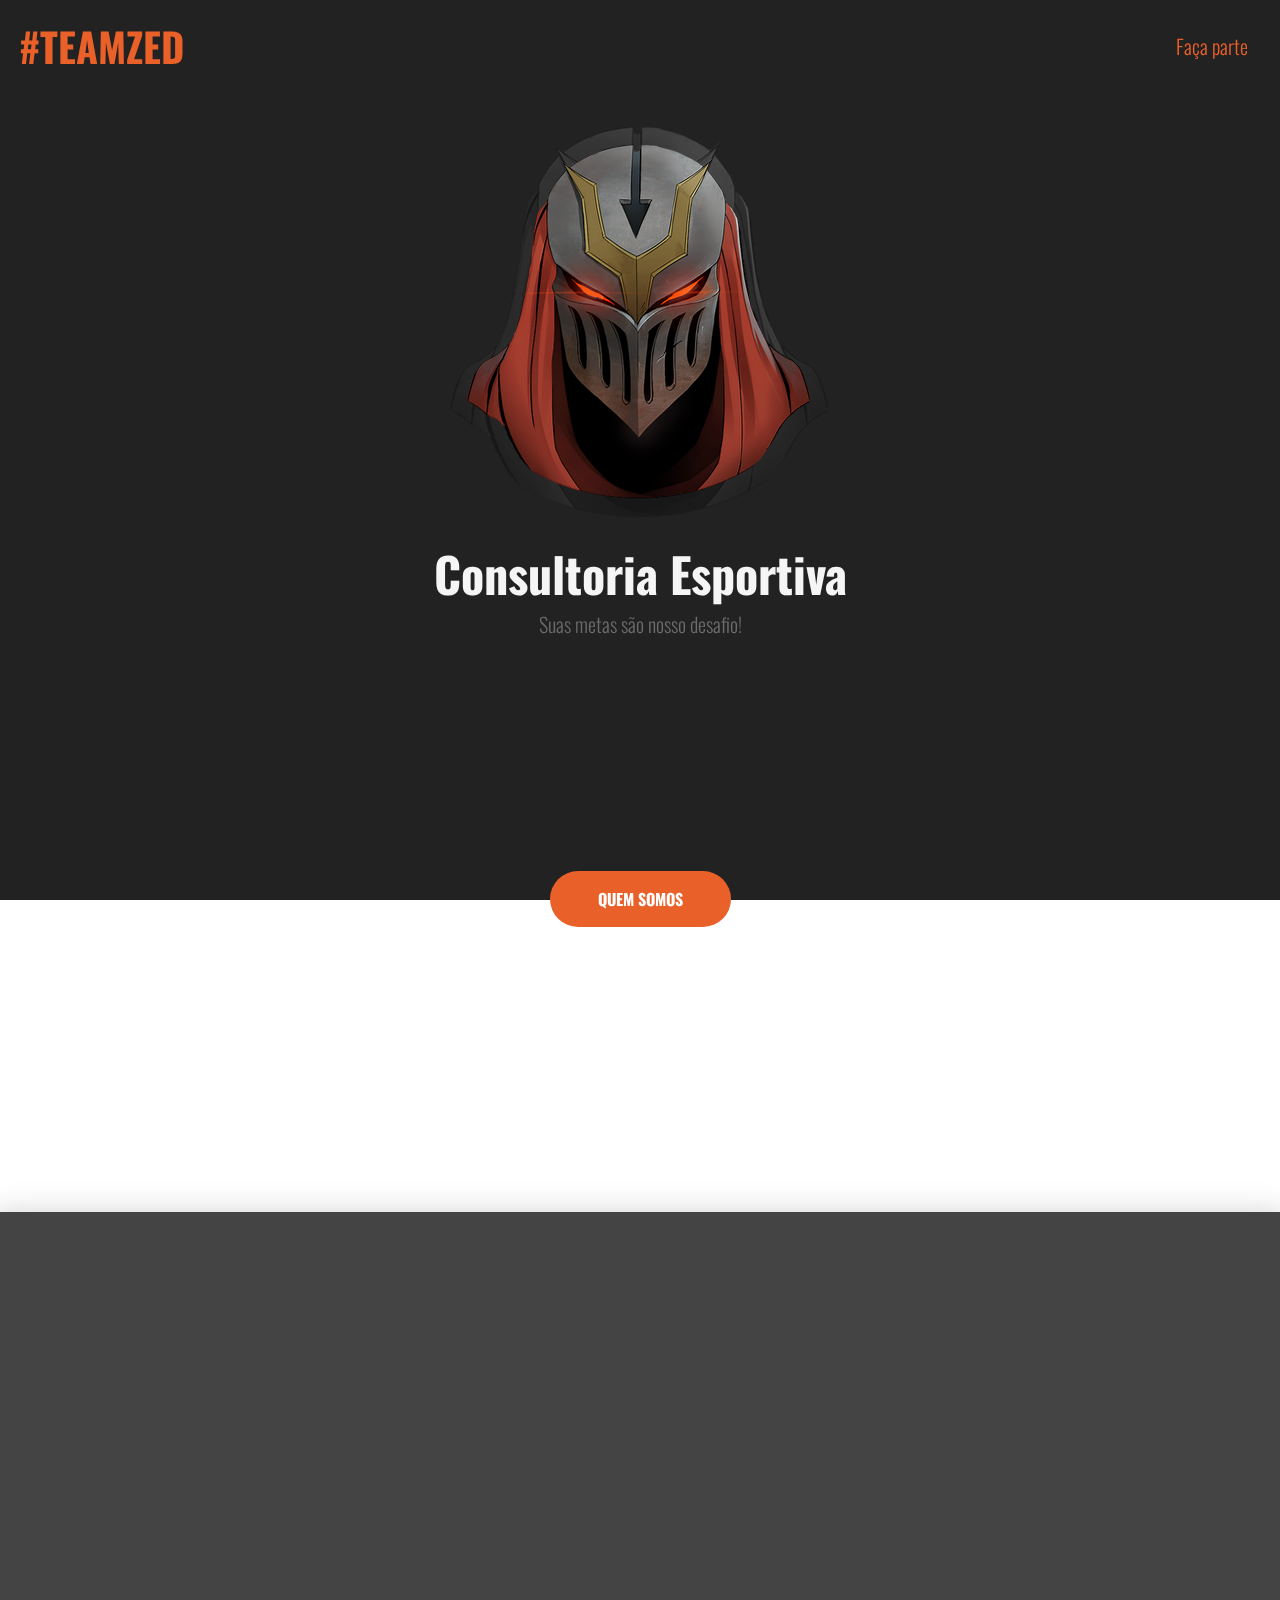
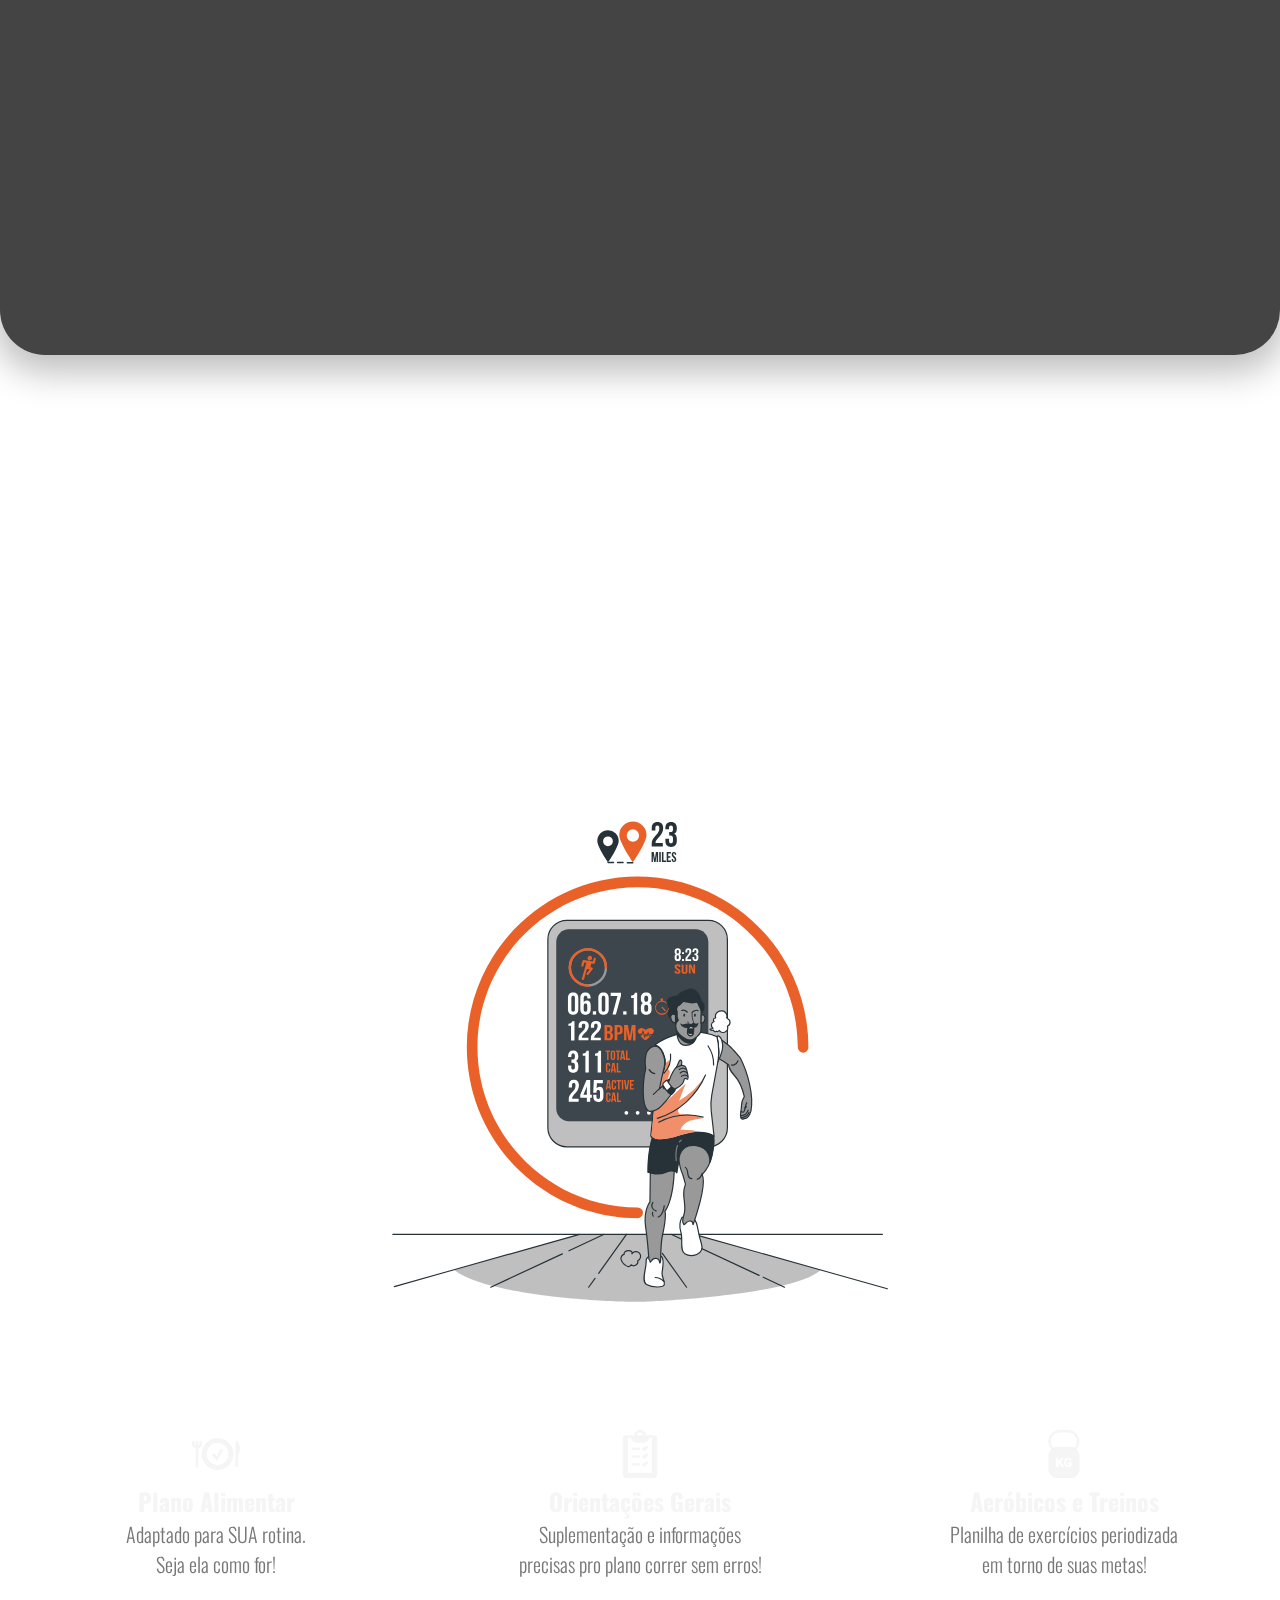
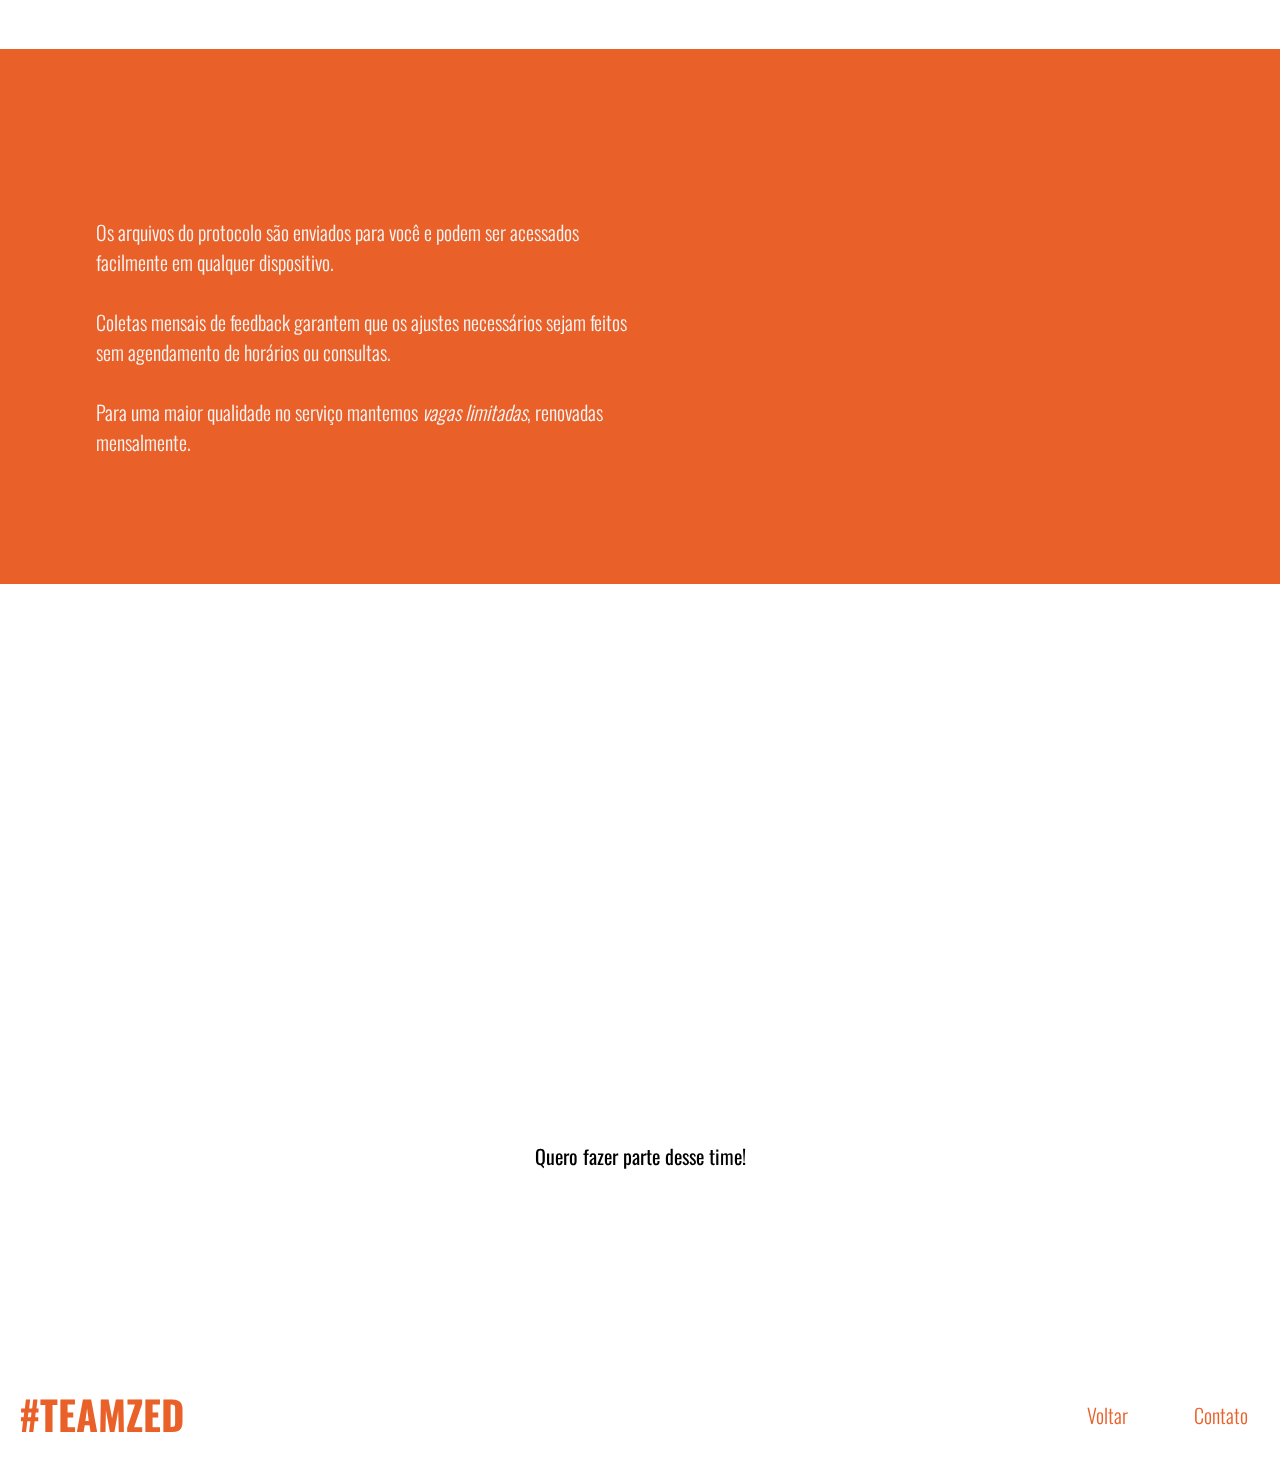
==== index.html @ a08b1328 "store" ====
<!DOCTYPE html>
<html lang="pt-BR">
  <head>
    <meta charset="UTF-8" />
    <meta http-equiv="X-UA-Compatible" content="IE=edge" />
    <meta name="viewport" content="width=device-width, initial-scale=1.0" />
    <title>Consultoria Esportiva: Team Zed</title>
    <link rel="icon" type="image/x-icon" href="src/images/favicon.ico">
    <link rel="stylesheet" href="src/css/style.css" />
    <link rel="stylesheet" href="src/css/mobile.css" />
    <link rel="stylesheet" href="src/css/effects.css" />
    <link rel="stylesheet" href="src/css/modal.css" />
    <script src="src/js/modal.js"></script>
  </head>
    <!--modals-->
    <div class="modal myModal1">
      <div class="container">
          <div class="header">
              <h1>Eduardo Zaqueu</h1>
              <button class="close">&times;</button> 
          </div>
          <div class="content">
              Instagram: <a id="legenda2" href="https://instagram.com/zq1fit">@zq1fit</a><br>
          </div>
          <div class="footer">
              <button class="close">Fechar</button>
          </div>
      </div>
  </div>
  <div class="modal myModal2">
    <div class="container">
        <div class="header">
            <h1>Vanderlei Moraes</h1>
            <button class="close">&times;</button> 
        </div>
        <div class="content">
            Instagram: <a id="legenda2" href="https://instagram.com/vanderleimoraespro">@vanderleimoraespro</a><br>
        </div>
        <div class="footer">
            <button class="close">Fechar</button>
        </div>
    </div>
</div>
<div class="modal myModal3">
  <div class="container">
      <div class="header">
          <h1>Wagner Machado</h1>
          <button class="close">&times;</button> 
      </div>
      <div class="content">
          Instagram: <a id="legenda2" href="https://instagram.com/wagnermachadopro">@wagnermachadopro</a><br>
      </div>
      <div class="footer">
          <button class="close">Fechar</button>
      </div>
  </div>
</div>
<!--landing-->
<div class="bg"></div>
  <body>
    <a name="top"></a>
    <header>
      <h3 class="logo">#TEAMZED</h3>
      <nav>
        <ul>
          <li>
            <a id="members" onclick="goToStore()">Faça parte</a>
          </li>
        </ul>
      </nav>
    </header>
    <section id="teamzed">
      <img src="src/images/biglogo.png" class="blob"/>
      <h2 class="titulo hidden">Consultoria Esportiva</h2>
      <p class="paragrafo hidden">
        Suas metas são nosso desafio!
      </p>
    </section>
    <section id="serv1">
      <h4 class="markup hidden">QUEM SOMOS</h4>
      <h2 class="titulo hidden">PROFISSIONAIS QUE AMAM O ESPORTE!</h2>
      <p class="paragrafo hidden">
        Trabalhamos para que você não cometa os mesmos erros que os demais.
      </p>
      <a name="contato-info"></a>
      <div class="box-quemsomos">
        <div class="coach-container hidden">
          <div class="coach">
            <img src="src/images/wagner.png" class="avatar-wagner" />
            <h3>Wagner Machado</h3>
            <div class="centerme">
            <span>Treinos personalizados. Experiência e vivência no esporte!</span>
            </div>
            <br><button class="contato-info"><a href="#" data-modal=".myModal3"><span id="legenda">Contato</span></a></button>
          </div>
          <div class="coach">
            <img src="src/images/edu.jpg" class="avatar-edu" />
            <h3>Eduardo Zaqueu</h3>
            <div class="centerme">
            <span>Dieta fácil e acessível. Suplementação eficaz. Sem enrolação!</span>
            </div>
            <br><button class="contato-info"><a href="#" data-modal=".myModal1"><span id="legenda">Contato</span></a></button>
          </div>
          <div class="coach">
            <img src="src/images/deley.jpeg" class="avatar-van" />
            <h3>Vanderlei Moraes</h3>
            <div class="centerme">
            <span>Pós-graduando em Hormonização, Nutrição e Treinamento Feminino.</span>
            </div>
            <br><button class="contato-info"><a href="#" data-modal=".myModal2"><span id="legenda">Contato</span></a></button>
          </div>
        </div>
        <div class="cards-box hidden">
          <div class="card">
            <img src="src/images/smartp-icon.svg" class="svg-icon" />
            <h4 class="titulo-card">Praticidade</h4>
            <p class="descricao-card">
              Arquivos em <i>.pdf</i> que podem ser acessados a qualquer momento!
            </p>
          </div>
          <div class="card">
            <img src="src/images/packs-icon.svg" class="svg-icon" />
            <h4 class="titulo-card">Pacotes completos</h4>
            <p class="descricao-card">
              Contamos com planos mensais, trimestrais e semestrais.
            </p>
          </div>
          <div class="card">
            <img src="src/images/money-icon.svg" class="svg-icon" />
            <h4 class="titulo-card">Pagamento fácil</h4>
            <p class="descricao-card">
              Aceitamos todas as principais formas de pagamento!
            </p>
          </div>
        </div>
      </div>
    </section>
    <section id="serv2">
      <h4 class="markup hidden">O QUE ENTREGAMOS</h4>
      <h2 class="titulo hidden">ACREDITAMOS EM UM PLANO BEM FEITO!</h2>
      <p class="paragrafo hidden">
        Alcançar o corpo dos sonhos exige <strong><em>constância!</em></strong><br>
        Nossa tarefa é <strong><em>te guiar</em></strong> nesse processo.
      </p>
      <img src="src/images/corredor.svg" class="svg" />
      <div class="container-info2">
        <div class="cards-box">
          <div class="card">
            <img src="src/images/diet-icone.svg" class="svg-icon" />
            <h4 class="titulo-card">Plano Alimentar</h4>
            <p class="descricao-card">
              Adaptado para SUA rotina. <br> Seja ela como for!
            </p>
          </div>
          <div class="card">
            <img src="src/images/orient-icone.svg" class="svg-icon" />
            <h4 class="titulo-card">Orientações Gerais</h4>
            <p class="descricao-card">
              Suplementação e informações precisas pro plano correr sem erros!
            </p>
          </div>
          <div class="card">
            <img src="src/images/treino-icone.svg" class="svg-icon" />
            <h4 class="titulo-card">Aeróbicos e Treinos</h4>
            <p class="descricao-card">
              Planilha de exercícios periodizada em torno de suas metas!
            </p>
        </div>
      </div>
    </section>
    <aside>
      <div class="aside-container">
        <h4 class="markup hidden">FAÇA PARTE</h4>
        <h2 class="titulo hidden">Seu objetivo a um clique!</h2>
        <p class="paragrafo">
          <br>
          Os arquivos do protocolo são enviados para você e podem ser acessados facilmente em qualquer dispositivo.
          <br><br>
          Coletas mensais de feedback garantem que os ajustes necessários sejam feitos sem agendamento de horários ou consultas.
          <br><br>
          Para uma maior qualidade no serviço mantemos <em>vagas limitadas</em>, renovadas mensalmente.
        </p>
      </div>
      <img src="src/images/cel.png" class="hidden" />
    </aside>
    <aside id="aside2">
      <h2>
        Vai continuar pra trás ou vai correr <br><em><u>na direção dos seus resultados</em></u>?
      </h2>
      <button class="forms-button" onclick="goToStore()">Quero fazer parte desse time!</button>
    </aside>
    <a name="fazer-parte"></a>
    <footer>
      <h3 class="logo">#TEAMZED</h3>
      <div>
        <nav>
          <ul>
            <li>
              <a href="#top">Voltar</a>
            </li>
            <li>
              <a href="#contato-info">Contato</a>
            </li>
          </ul>
        </nav>
      </div>
    </footer>
    <script src="src/js/index.js"></script>
  </body>
</html>
---- src/css/style.css ----
@import url('https://fonts.googleapis.com/css2?family=Oswald:wght@200;300;400&display=swap');

:root {
  --fs-400: 1.4rem;
  --fs-500: 1.45rem;
  --fs-600: 1.6rem;
  --fs-l: 2.6rem;
  --fs-xl: 3.1rem;
  font-weight: 300;
}

* {
  margin: 0;
  padding: 0;
  font-family: 'Oswald', sans-serif;
  box-sizing:border-box;
}

body {
  min-width: 100vw;
  min-height: 100h;
  margin: 1rem auto;
  overflow-x: hidden;
  overflow-y: overlay;
  display: flex;
  flex-direction: column;
}

button {
  cursor: pointer;
}

html {
  scroll-behavior: smooth;
}

.bg {
  position: fixed;
  right: 0;
  bottom: 0;
  left: 0;
  top: 0;
  width: 100vw;
  height: 100vh;
  object-fit: cover;
  overflow: hidden;
  z-index: -1;
  background: #222;
}

.markup {
  margin: 4rem 0 2rem 0;
  padding: 1rem 3rem;
  background: #e96029;
  border-radius: 40px;
  color: white;
}

/*scrollbar*/
::-webkit-scrollbar {
  width: 0.3rem;
  height: 0.3rem;
}

::-webkit-scrollbar-track {
  border-radius: 0.6rem;
}

::-webkit-scrollbar-thumb {
  border-radius: 0.6rem;
  background: #e96029;
}

::-webkit-scrollbar-thumb:hover{
  background: rgb(233, 96, 41, 0.7);
}

::-webkit-scrollbar-thumb:active{
  background: rgb(233, 96, 41, 0.7);
}

/* fonts */
.titulo, #aside2 h2 {
  font-size: var(--fs-xl);
}

.paragrafo, .coach span, #aside2 .forms-button:hover {
  font-size: var(--fs-500);
}

.coach h3, .logo {
  font-size: var(--fs-l);
}

.titulo-card {
  font-size: var(--fs-600);
}

.descricao-card, #aside2 .forms-button {
  font-size: var(--fs-500);
}

#legenda, #legenda2 {
  color: white;
  font-size: var(--fs-500);
}

/* menu list */
ul {
  list-style: none;
}

a {
  color: rgb(233, 96, 41);
  text-decoration: none;
  transition: 0.4s;
}

a:hover {
  opacity: 0.6;
}

#members, #goback {
  color: rgb(233, 96, 41);
  text-decoration: none;
  transition: 0.4s;
  cursor: pointer;
}

#members:hover, #goback:hover {
  opacity: 0.6;
}

.hide {
  display: none;
}

.open {
  display: block;
}

/* header & menus */
header {
  display: flex;
  justify-content: space-between;
  align-items: center;
  margin:0 1.2rem 3rem 1.2rem;
}

.logo {
  font-weight: bold;
  color: #e96029;
}

.menu-btn {
  display: none;
  width: 2.5rem;
  height: 2.5rem;
  margin-top: 0.8rem;
  cursor: pointer;
  color: #e96029;
}

nav ul {
  display: flex;
}

nav ul li {
  margin-left: 2.5rem;
}

nav ul li a {
  padding: 0.6rem 0.8rem;
  transition: 0.3s;
  font-size: var(--fs-500);
  color: #e96029;
}

nav ul li a:hover {
  opacity: 0.6;
}

/* section #teamzed */
#teamzed {
  background-color: transparent;
  display: flex;
  position: relative;
  flex-direction: column;
  justify-content: center;
  align-items: center;
}

.blob {
	background: transparent;
	animation: pulse 2.5s infinite;
}

#teamzed .titulo {
  margin-top: 1rem;
}

.titulo {
  color: whitesmoke;
  font-weight: bold;
  text-align: center;
}

.paragrafo {
  color: #6b6b6b;
  text-align: center;
  margin-bottom: 2rem;
  width: 100vw;
}

/* #serv1 quem somos */
#serv1 {
  margin-top: 8.5rem;
  display: flex;
  flex-direction: column;
  align-items: center;
  justify-content: center;
}

.box-quemsomos {
  margin-top: 7.5rem;
  padding: 3rem;
  width: 100vw;
  display: flex;
  flex-direction: column;
  justify-content: center;
  align-items: center;
  background: #444;
  box-shadow: 0px 12px 34px 6px rgba(0, 0, 0, 0.25);
  border-radius: 0px 0px 45px 45px;
}

.box-quemsomos img {
  margin-top: -11rem;
}

.coach-container {
  display: flex;
  margin-top: -2rem;
}

.coach {
  margin-top: 5.5rem;
  text-align: center;
}

.coach h3 {
  margin-top: 0.6rem;
  margin-bottom: -0.3rem;
  font-weight: bold;
  color: whitesmoke;
  width: 29rem;
}

.coach span {
  color: #777777;
  width: 100vw;
  padding: 0 1.5rem;
}

.avatar-van, .avatar-edu, .avatar-wagner {
  height: 15.5rem;
  width: 15.5rem;
  transition: 0.4s;
  border-radius: 10px;
  box-shadow:  10px 10px 0px #e96029,  /*right*/
                -10px -10px 0px #333; /*left*/
}

.avatar-van:hover, .avatar-edu:hover, .avatar-wagner:hover {
  transform: scale(0.95);
  box-shadow:  20px 20px 0px #e96029,  /*right*/
                -20px -20px 0px #333; /*left*/
}


.contato-info {
  background-color: #e96029;
  border-color: transparent;
  border-radius: 10px;
  padding: 0.3rem 0.6rem;
  margin: 0.3rem 0;
  transition: 0.3s;
}

#legenda2 {
  text-decoration: underline;
}

.contato-info:hover {
  background-color: #913c1b;
}

.cards-box {
  display: flex;
  justify-content: space-between;
  margin-top: 19.5rem;
}

.card {
  display: flex;
  flex-direction: column;
  align-items: center;
  text-align: center;
  margin: 0 5.5rem;
}

.titulo-card {
  margin: 0.3rem 0;
  font-weight: bold;
  color: #f5f5f5;
}

.descricao-card {
  color: #777777;
  margin-top: -0.3rem;
  width: 15.5rem;
}

.container-info2 {
  padding-bottom: 4.4rem;
  width: 100vw;
  display: flex;
  flex-direction: column;
  justify-content: space-between;
  align-items: center;
}

.svg-icon {
  width: 3rem;
  height: 3rem;
}

/* #serv2 o que entregamos */
#serv2 {
  margin-top: 5.5rem;
  display: flex;
  flex-direction: column;
  align-items: center;
}

.svg {
  width: 37rem;
  height: 37rem;
  padding-top: 0;
}

#serv2 .cards-box {
  margin-top: 5rem;
}

/* aside 1 */
aside {
  background: #e96029;
  justify-content: space-around;
  display: flex;
  width: 100%;
  padding: 0 6rem;
}

.aside-container {
  display: flex;
  flex-direction: column;
  text-align: center;
  width: 100%;
}

.aside-container .markup {
  background: #333;
  width: 11rem;
  padding-left: 3rem;
  margin-top: 2rem;
}

.aside-container .titulo {
  text-align: left;
  margin: -1.5rem 0;
  font-weight: none;
}

.aside-container .paragrafo {
  margin-top: -0.3rem;
  width: 34.5rem;
  color: whitesmoke;
  text-align:left;
  margin-bottom: 2.5rem;
}

aside img {
  margin-top: 4.5rem;
  opacity: 0.9;
  animation: float 4s infinite;
}

/* aside 2 */
#aside2 {
  background: transparent;
  color: white;
  display: flex;
  flex-direction: column;
  align-items: center;
  height: 50rem;
}

#aside2 h2 {
  margin-top: 15rem;
  width: 45rem;
  text-align: center;
}

.forms-button {
  padding: 1rem 3rem;
  margin-bottom: 4rem;
  color: white;
  border: none;
  border-radius: 15px;
}

#aside2 .forms-button {
  background-color: white;
  color: black;
  margin-top: -15rem;
  transition: 0.3s ease-in-out;
  animation: pulse2 2s infinite;
}

#aside2 .forms-button:hover {
  background-color: #e96029;
  color: whitesmoke;
  animation-play-state: paused;
}

/*footer*/
footer {
  display: flex;
  justify-content: space-between;
  align-items: center;
  margin-left: 1.2rem;
  margin-right: 1.2rem;
}
---- src/css/mobile.css ----
:root {
  --fs-400: 1rem;
  --fs-500: 1.25rem;
  --fs-600: 1.5rem;
  --fs-l: 2.5rem;
  --fs-xl: 3rem;
  font-weight: 300;
}

@media (max-width: 900px) {
  html {
    overflow-x: hidden;
  }

  header {
    padding-top: 0.6rem;
    width: 90vw;
  }

  .titulo, #aside2 h2 {
    font-size: 2rem;
  }

  .markup {
    font-size: var(--fs-400);
  }

  #serv1 .paragrafo, #serv1 .titulo, #serv2 .paragrafo, #serv2 .titulo {
    padding: 0.3rem 0.9rem;
    width: 90vw;
  }

  #serv1 {
    flex-direction: column;
  }

  .cards-box {
    margin-top: -5.5rem;
    display: block;
  }

  #serv2 .card {
    padding: 2rem;
  }

  #serv1 .card {
    margin-top: 14rem;
  }

  #serv1 .paragrafo {
    margin-bottom: -0.8rem;
  }

  .coach-container {
    display: flex;
    flex-direction: column;
    align-items: center;
  }

  .coach {
    align-items: center;
    margin: 6.5rem 0 6.9rem 0;
    padding-bottom: 0.9rem;
   }

   .card {
    margin: 0 1.8rem;
  }

  aside {
    flex-direction: column;
    justify-content: center;
    align-items: center;
    padding: 0 1.5rem;
    border-radius: 20px 20px 45px 45px;
  }

  .aside-container {
    justify-content: center;
    margin: 0 1rem 0 1rem;
    padding: 0 1rem 0 1rem;
  }

  .aside-container .markup {
    width: 7rem;
    padding: 1rem .5rem;
    margin: 2rem 0 1.5rem 0;
  }

  .aside-container .titulo {
    display: flex;
    font-size: 5vw;
    margin: .5rem 0 -1rem 0;
    padding: 0;
  }

  .aside-container p {
    max-width: 100%;
  }

  aside img {
  display: none;
  }
  
  #aside2 h2 {
    margin-top: 15rem;
    width: 35rem;
  }
  
  #aside2 .forms-button {
    margin-top: 1.5rem;
  }

  .box-loja {
    margin-top: 10rem;
    padding: 0 3rem;
  }
}

/* 500w --------------------------------------------------------------------------------------------------------------------------------*/
@media (max-width: 500px) {
  html {
    overflow-x: hidden;
  }

  header {
    position: fixed;
    top: 0;
    z-index: 1;
    margin:0 1.2rem 3rem 1.2rem;
  }

  .menu-btn {
    display: block;
    width: 2.5rem;
    height: 2.5rem;
    position: relative;
    z-index: 12;
  }

  .markup {
    font-size: 0.7rem;
    margin-top: 1.3rem;
  }

  .paragrafo {
    font-size: 0.9rem;
  }

  section, aside {
    width: 100vw;
  }

  .box-quemsomos {
    margin-top: 10rem;
    padding: 0 3rem;
  }

  .box-loja {
    margin-top: 10rem;
    padding: 0 3rem;
  }

  #teamzed {
    padding: 1.2rem;
    margin-top: 2.5rem;
  }

  #teamzed img {
    width: 15rem;
    height: 15rem;
  }

  #serv1, #store {
    flex-direction: column;
  }

  #serv1 .cards-box {
    margin-top: -8.5rem;
    align-items: center;
  }

  #serv1 .card {
    margin-top: 13.7rem;
  }

  #serv1 .paragrafo, #serv1 .titulo, #serv2 .paragrafo, #serv2 .titulo {
    padding: 0.3rem 0.9rem;
    width: 90vw;
  }

  #serv1 .paragrafo {
    margin-bottom: -0.8rem;
  }

  .coach-container {
    display: flex;
    flex-direction: column;
    align-items: center;
    justify-content: center;
  }

  .coach {
    margin: 5rem 3rem 6.5rem 3rem;
    padding-bottom: 1.2rem;
    display: flex;
    flex-direction: column;
   }

   .coach span {
    margin-bottom: -25px;
   }

   .centerme {
    align-items: center;
    justify-content: center;
    display: flex;
    flex-direction: column;
    margin: 0 2rem;
    padding: 0 2rem;
    width: 10vw;
   }
 
   .coach h3, .titulo-card, .titulo, .logo, .paragrafo {
     font-size: var(--fs-500)
   }

  .cards-box {
    flex-direction: column;
  }

  .svg {
    width: 25rem;
    height: 25rem;
  }

  #serv2 .cards-box {
    margin-top: 1.2rem;
  }

  #serv2 .card {
    margin-top: 2.5rem;
  }

  .avatar-van, .avatar-edu, .avatar-wagner, .planos-n {
    height: 13rem;
    width: 13rem;
  }

  aside {
    flex-direction: column;
    padding: 0 1.5rem;
  }
  
  .aside-container {
    justify-content: center;
    align-items: center;
    margin: 0 .5rem 0 .5rem;
    padding: 0 .5rem 0 .5rem;
  }

  .aside-container .markup {
    width: 7rem;
    padding: 1rem .5rem;
    margin: 1rem 0 .5rem 0;
  }

  .aside-container .titulo {
    margin: .5rem 0 -1rem 0;
    padding: 0;
    align-self: flex-start;
  }

  .aside-container p {
    max-width: 100%;
  }

  aside img {
  display:none
  }
  
  #aside2 h2 {
    margin-top: 1.5rem;
    width: 95vw;
    font-size: var(--fs-600)
  }
  
  #aside2 .forms-button {
    margin-top: .5rem;
    font-size: 0.8rem;
  }

  #aside2 .forms-button:hover {
    font-size: var(--fs-400);
  }

  .buy-btn {
    background-color: #e96029;
    border-color: transparent;
    border-radius: 12px;
    padding: 0.3rem;
    margin: 0.8rem 0 1.5rem 0;
    transition: 0.3s;
    cursor: pointer;
  }

  #goback, #members, #contato-info, #top {
    font-size: 1rem;
  }

}
---- src/css/effects.css ----
@keyframes scroll {
  from {
    transform: translateY(0);
  }
  to {
    transform: translateY(calc(15rem * 7));
  }
}

@keyframes pulse {
	0% {
		transform: scale(0.92);
    	opacity: 0.6;
	}

	70% {
		transform: scale(1);
    	opacity: 1;
	}

	100% {
		transform: scale(0.92);  
    	opacity: 0.6;
	}
}

@keyframes pulse2 {
	0% {
		transform: scale(0.92);
	}

	50% {
		transform: scale(1);
	}

	100% {
		transform: scale(0.92);  
	}
}

@keyframes float {
	0% {
		transform: translatey(0px);
	}

	50% {
		transform: translatey(-1.2rem);
	}

	100% {
		transform: translatey(0px);
	}
}

.hidden {
  opacity: 0;
  filter: blur(3px);
  transform: translateY(100%);
  transition: 1.2s all;
}

.show {
  opacity: 1;
  filter: blur(0);
  transform: translateY(0);
}
---- src/css/modal.css ----
.modal {
    width: 100%;
    height: 100%;
    background-color: rgb(51, 51, 51, 0.5);
    position: fixed;
    top: 0;
    left: 0;
    display: none;
    z-index: 999999;
    align-items: center;
    justify-content: center;
    backdrop-filter: blur(2px);
    animation: fade 0.2s ease-in-out;
  }

  @keyframes fade {
    from{opacity: 0;}
    50%{opacity: 0.5}
    to{opacity: 1;}
  }

  .modal .container {
    display: flex;
    flex-flow: column;
    background-color: #e96029;
    border-radius: 40px;
    box-shadow:  0px 0px 0px #e96029,  /*right*/
                -10px -10px 0px #333; /*left*/
  }

  .modal .container.zoom {
    transform: scale(0.5);
    transition: 0.2s;
  }

  .modal .container.slide {
    transform: translateY(-1000px);
    transition: 0.2s;
  }

  .modal .container .header {
    display: flex;
    padding: 20px 20px 5px 20px;
    font-weight: 600;
    justify-content: space-between;
    border-bottom: 3px solid white;
    align-items: center;
  }

  .modal .container .header h1 {
    font-weight: 500;
    color: white;
    padding: 0;
    margin: 0;
  }

  .modal .container .header button {
    appearance: none;
    border: none;
    background: transparent;
    cursor: pointer;
    font-size: 28px;
    line-height: 24px;
    padding-bottom: 4px;
    cursor: pointer;
    color: white;
  }

  .modal .container .header button:hover {
    color: #d5d6d8;
  }

  .modal .container .content {
    padding: 20px 15px;
    flex: 1;
    color: white;
  }

  .modal .container .content .prompt-input input {
    padding: 10px;
    border-radius: 4px;
    border: 1px solid #e6e9ec;
    margin-top: 15px;
    width: 100%;
  }

  .modal .container .footer {
    background-color: #e96029;
    padding: 15px;
    display: flex;
    border-radius: 20px;
  }

  .modal .container .footer button {
    display: inline-flex;
    appearance: none;
    border: none;
    background-color: #333;
    color: #ffffff;
    border-radius: 4px;
    padding: 7px 12px;
    font-size: 14px;
    margin-right: 7px;
    cursor: pointer;
    transition: 0.2s;
  }

  .modal .container .footer button:hover {
    background-color: #222;
  }

  .modal .container .footer button:last-child {
    margin-right: 0;
  }

  .modal .container .footer button.alt {
    font-weight: 500;
    background-color: #dadbdd;
    color: #606266;
  }

  .modal .container .footer button.alt:hover {
    background-color: #d5d6d8;
  }

  .modal .container .footer button.right {
    margin-left: auto;
  }

  .modal.small .container {
    width: 300px;
  }

  .modal.medium .container {
    width: 500px;
  }

  .modal.large .container {
    width: 700px;
  }

  .modal.full .container {
    width: 100%;
    height: 100%;
  }

  .modal.open {
    display: flex;
  }

  .modal.open .container.zoom {
    transform: scale(1);
    transition: all 0.2s ease;
  }

  .modal.open .container.slide {
    transform: translateY(0);
    transition: all 0.5s ease;
  }
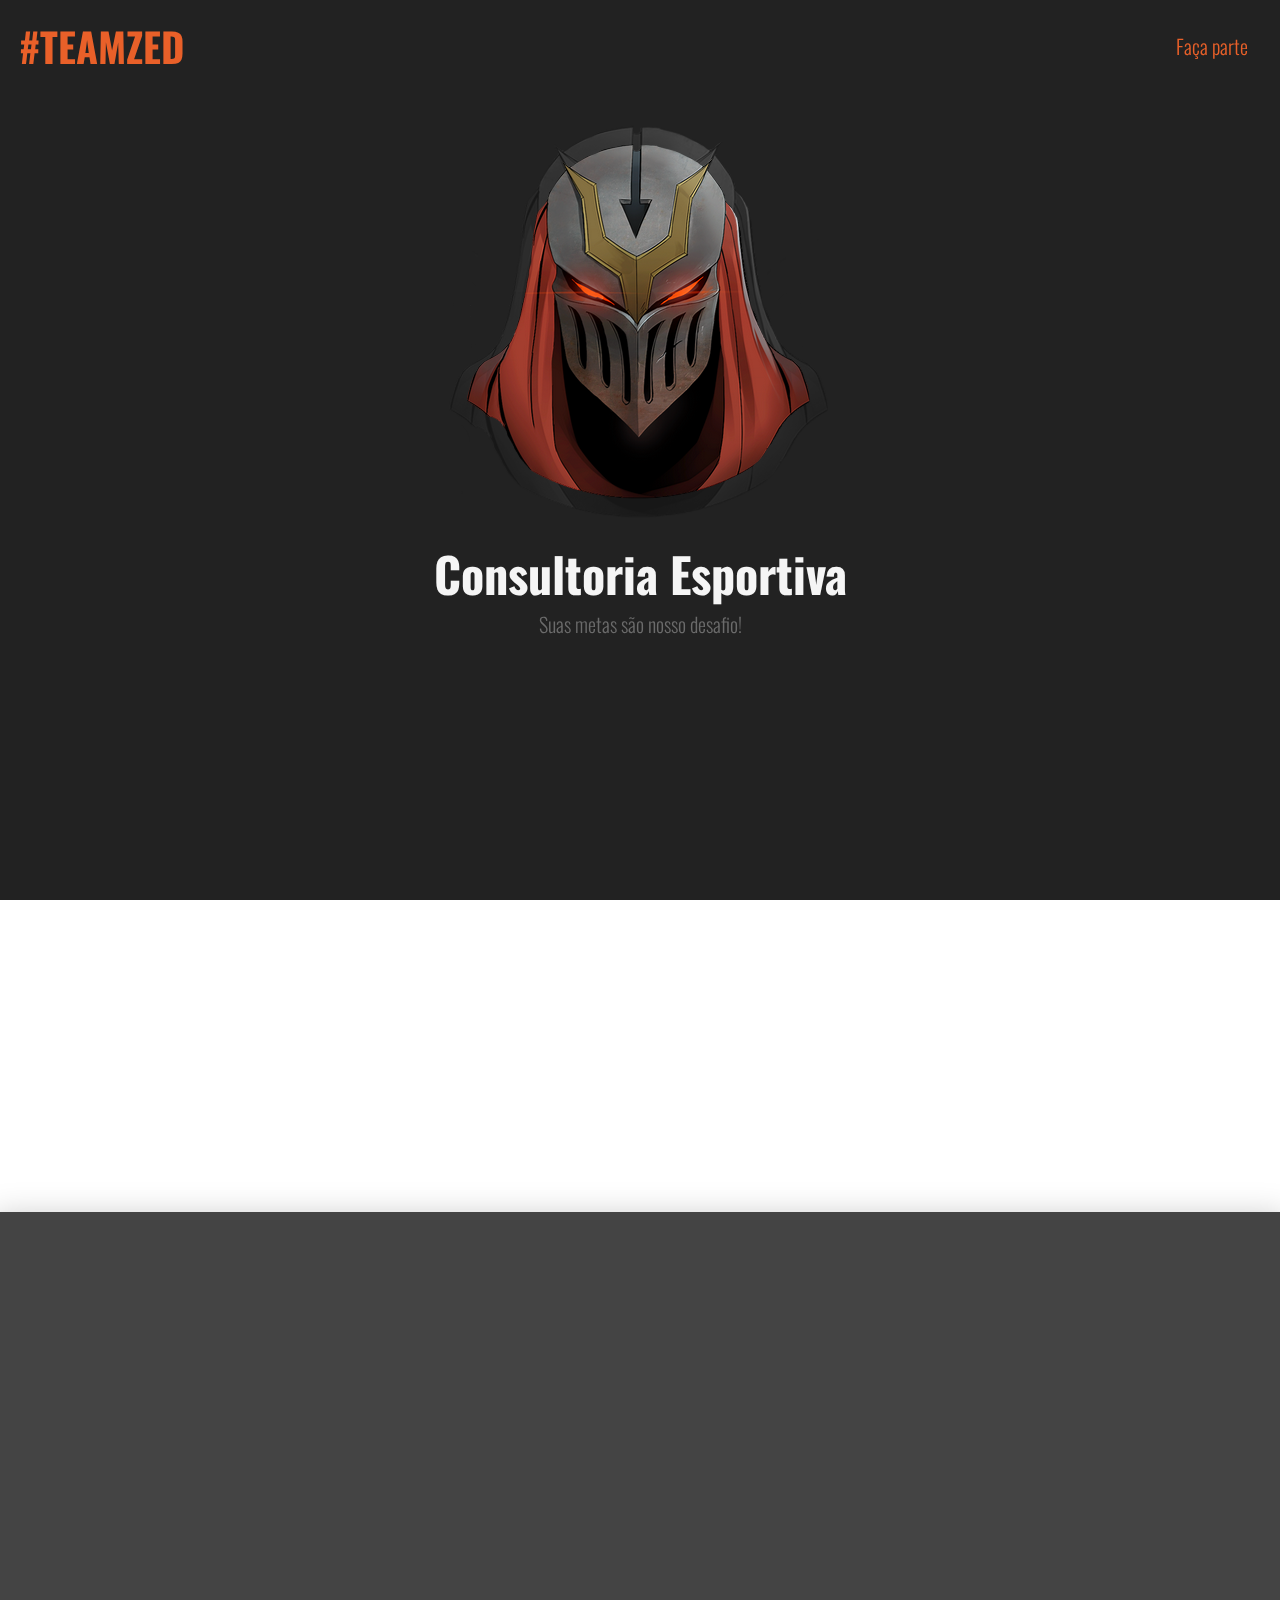
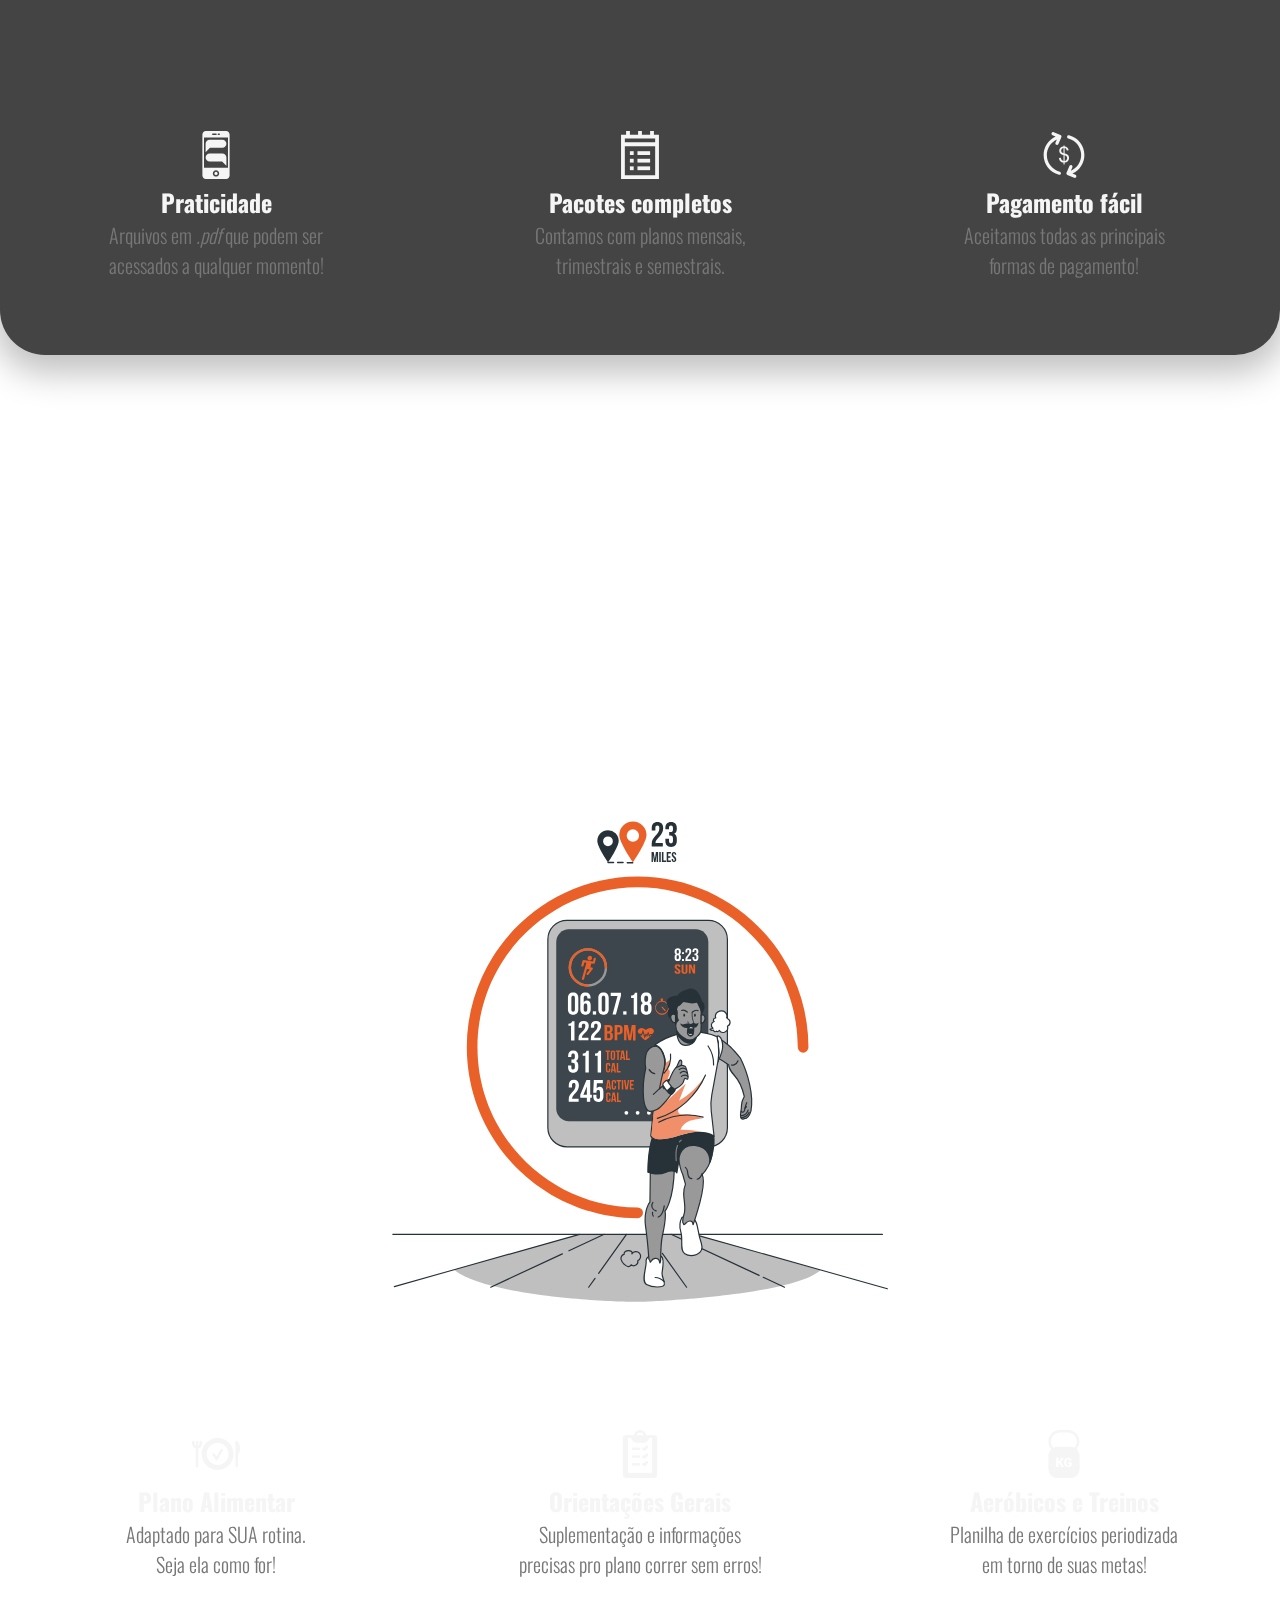
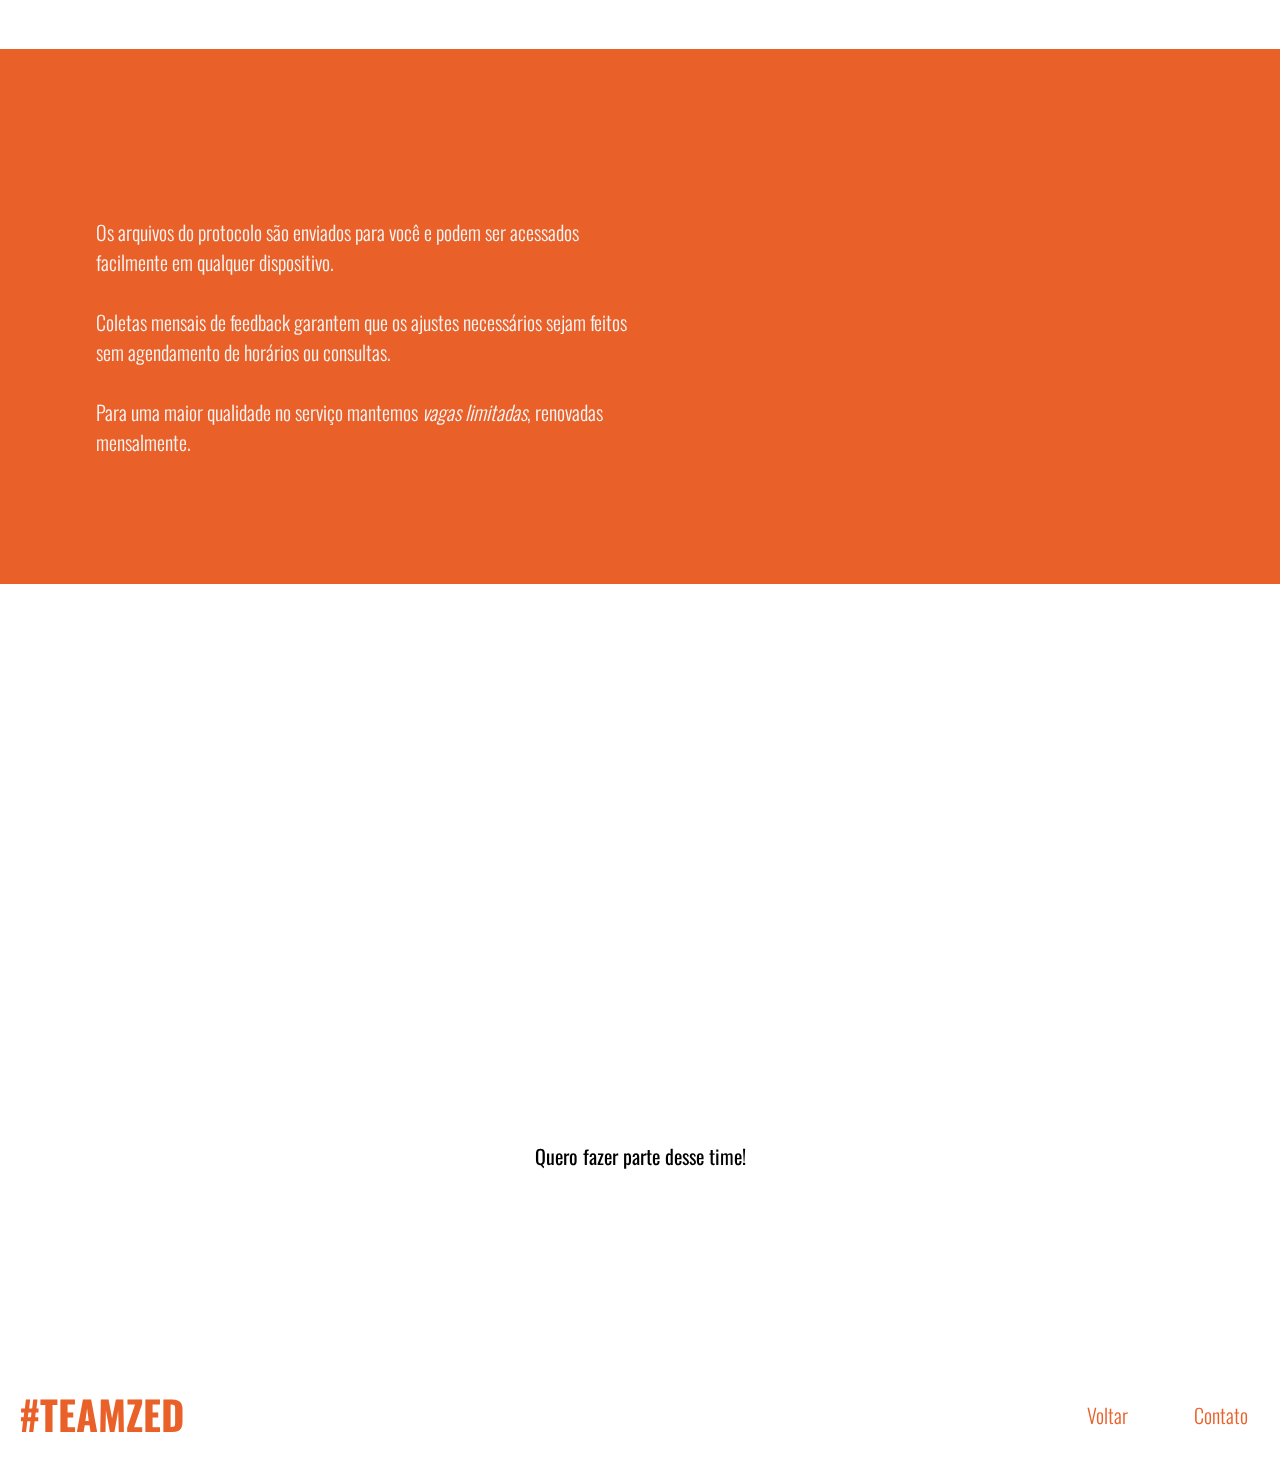
==== commit 3c3b6e29: "fix hang" ====
--- a/index.html
+++ b/index.html
@@ -10,7 +10,9 @@
     <link rel="stylesheet" href="src/css/mobile.css" />
     <link rel="stylesheet" href="src/css/effects.css" />
     <link rel="stylesheet" href="src/css/modal.css" />
+    <link href="https://unpkg.com/aos@2.3.1/dist/aos.css" rel="stylesheet">
     <script src="src/js/modal.js"></script>
+    <script src="https://unpkg.com/aos@2.3.1/dist/aos.js"></script>
   </head>
     <!--modals-->
     <div class="modal myModal1">
@@ -69,22 +71,38 @@
         </ul>
       </nav>
     </header>
-    <section id="teamzed">
+    <section id="teamzed"         
+              data-aos="fade-down"
+              data-aos-duration="1200"
+    >
       <img src="src/images/biglogo.png" class="blob"/>
-      <h2 class="titulo hidden">Consultoria Esportiva</h2>
-      <p class="paragrafo hidden">
+      <h2 class="titulo">Consultoria Esportiva</h2>
+      <p class="paragrafo">
         Suas metas são nosso desafio!
       </p>
     </section>
     <section id="serv1">
-      <h4 class="markup hidden">QUEM SOMOS</h4>
-      <h2 class="titulo hidden">PROFISSIONAIS QUE AMAM O ESPORTE!</h2>
-      <p class="paragrafo hidden">
-        Trabalhamos para que você não cometa os mesmos erros que os demais.
+      <h4 class="markup"
+          data-aos="fade-up"
+          data-aos-duration="900"
+      >QUEM SOMOS</h4>
+      <h2 class="titulo"
+          data-aos="fade-up"
+          data-aos-delay="200"
+          data-aos-duration="900"
+      >PROFISSIONAIS QUE AMAM O ESPORTE!</h2>
+      <p class="paragrafo"
+          data-aos="fade-up"
+          data-aos-delay="200"
+          data-aos-duration="900"
+      >Trabalhamos para que você não cometa os mesmos erros que os demais.
       </p>
       <a name="contato-info"></a>
       <div class="box-quemsomos">
-        <div class="coach-container hidden">
+        <div class="coach-container"
+              data-aos="fade-up"
+              data-aos-duration="900"
+        >
           <div class="coach">
             <img src="src/images/wagner.png" class="avatar-wagner" />
             <h3>Wagner Machado</h3>
@@ -110,7 +128,7 @@
             <br><button class="contato-info"><a href="#" data-modal=".myModal2"><span id="legenda">Contato</span></a></button>
           </div>
         </div>
-        <div class="cards-box hidden">
+        <div class="cards-box">
           <div class="card">
             <img src="src/images/smartp-icon.svg" class="svg-icon" />
             <h4 class="titulo-card">Praticidade</h4>
@@ -136,9 +154,20 @@
       </div>
     </section>
     <section id="serv2">
-      <h4 class="markup hidden">O QUE ENTREGAMOS</h4>
-      <h2 class="titulo hidden">ACREDITAMOS EM UM PLANO BEM FEITO!</h2>
-      <p class="paragrafo hidden">
+      <h4 class="markup"
+          data-aos="fade-up"
+          data-aos-duration="900"
+      >O QUE ENTREGAMOS</h4>
+      <h2 class="titulo"
+          data-aos="fade-up"
+          data-aos-delay="200"
+          data-aos-duration="900"
+      >ACREDITAMOS EM UM PLANO BEM FEITO!</h2>
+      <p class="paragrafo"
+          data-aos="fade-up"
+          data-aos-delay="200"
+          data-aos-duration="900"
+      >
         Alcançar o corpo dos sonhos exige <strong><em>constância!</em></strong><br>
         Nossa tarefa é <strong><em>te guiar</em></strong> nesse processo.
       </p>
@@ -170,8 +199,15 @@
     </section>
     <aside>
       <div class="aside-container">
-        <h4 class="markup hidden">FAÇA PARTE</h4>
-        <h2 class="titulo hidden">Seu objetivo a um clique!</h2>
+        <h4 class="markup"
+            data-aos="fade-up"
+            data-aos-duration="900"
+        >FAÇA PARTE</h4>
+        <h2 class="titulo"
+            data-aos="fade-up"
+            data-aos-delay="200"
+            data-aos-duration="900"
+        >Seu objetivo a um clique!</h2>
         <p class="paragrafo">
           <br>
           Os arquivos do protocolo são enviados para você e podem ser acessados facilmente em qualquer dispositivo.
@@ -181,7 +217,11 @@
           Para uma maior qualidade no serviço mantemos <em>vagas limitadas</em>, renovadas mensalmente.
         </p>
       </div>
-      <img src="src/images/cel.png" class="hidden" />
+      <img src="src/images/cel.png" 
+      data-aos="fade-up"
+      data-aos-delay="200"
+      data-aos-duration="900"
+      />
     </aside>
     <aside id="aside2">
       <h2>
--- a/src/css/style.css
+++ b/src/css/style.css
@@ -267,14 +267,14 @@
   width: 15.5rem;
   transition: 0.4s;
   border-radius: 10px;
-  box-shadow:  10px 10px 0px #e96029,  /*right*/
-                -10px -10px 0px #333; /*left*/
+  box-shadow:  5px 5px 0px #e96029,  /*right*/
+                -5px -5px 0px rgb(34, 34, 34); /*left*/
 }
 
 .avatar-van:hover, .avatar-edu:hover, .avatar-wagner:hover {
   transform: scale(0.95);
-  box-shadow:  20px 20px 0px #e96029,  /*right*/
-                -20px -20px 0px #333; /*left*/
+  box-shadow:  15px 15px 0px rgb(233, 96, 41, 0.5),  /*right*/
+                -15px -15px 0px rgb(34, 34, 34, 0.5); /*left*/
 }
 
 
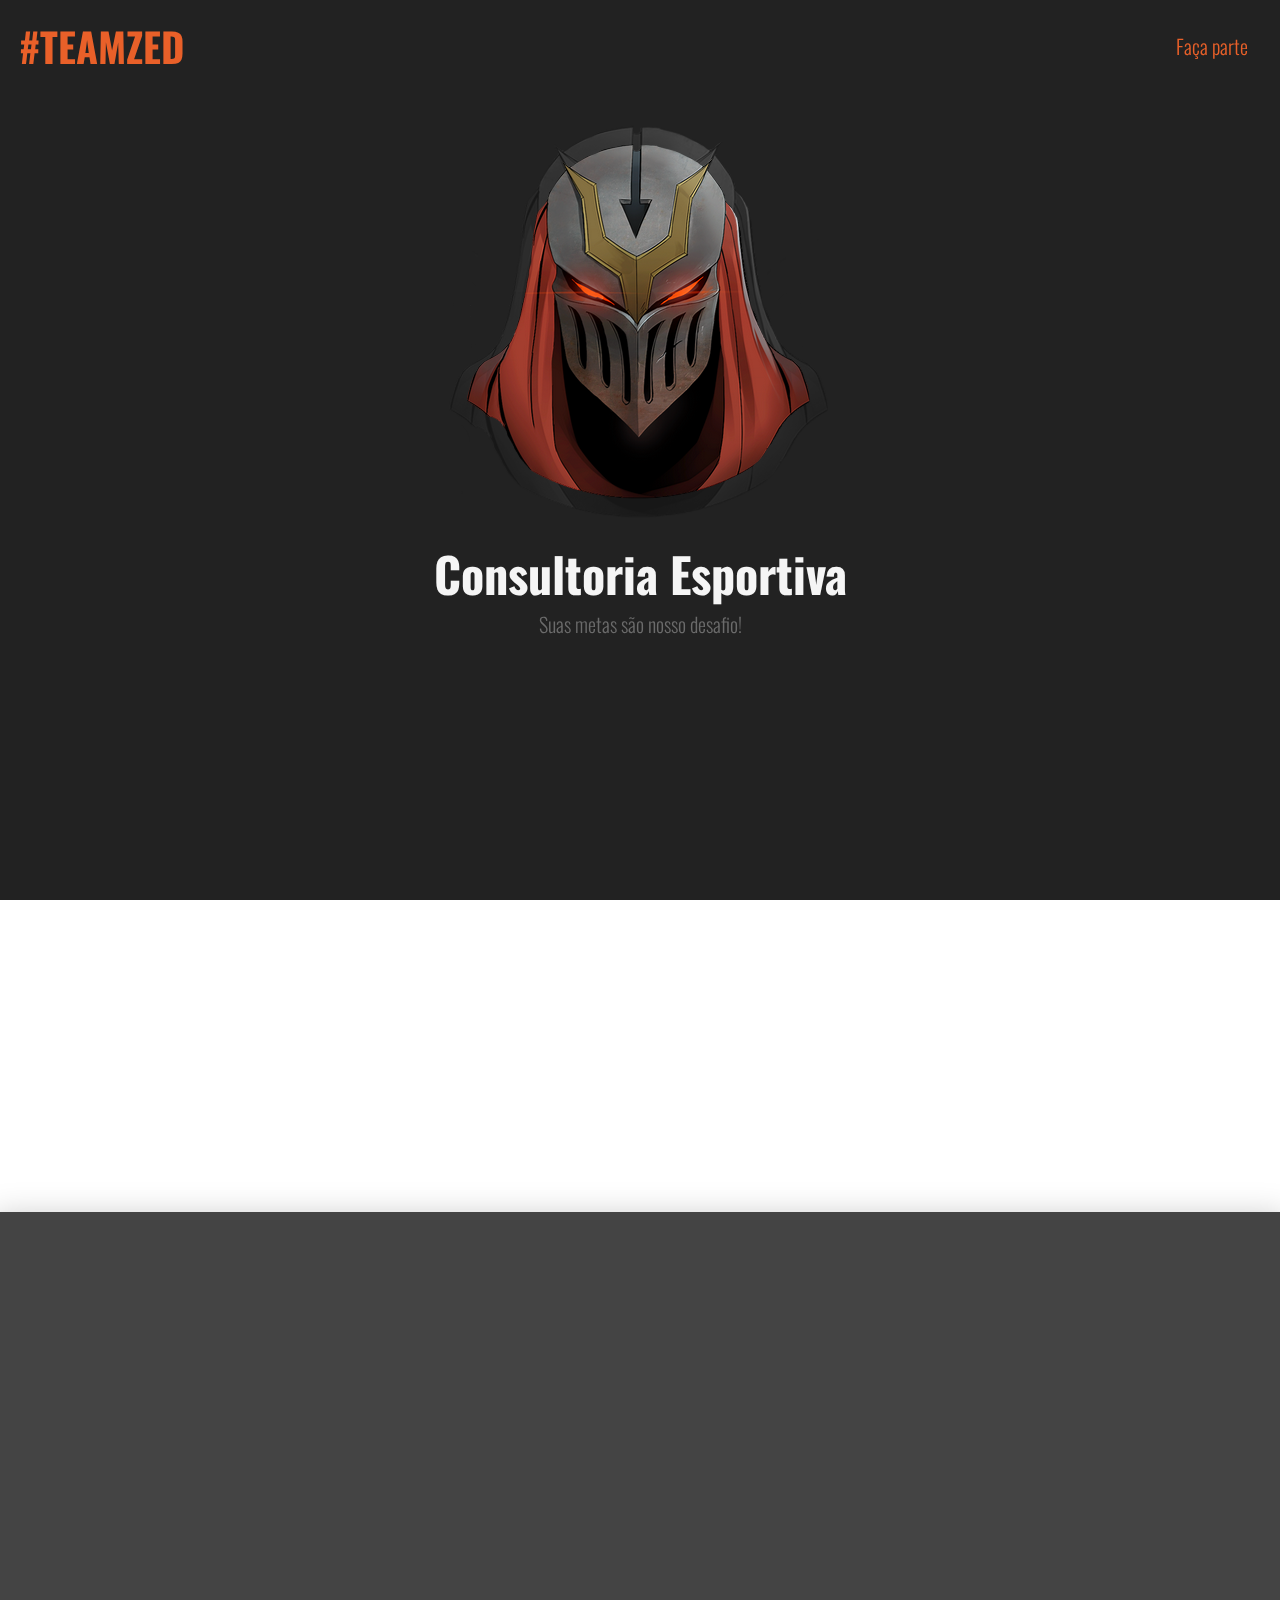
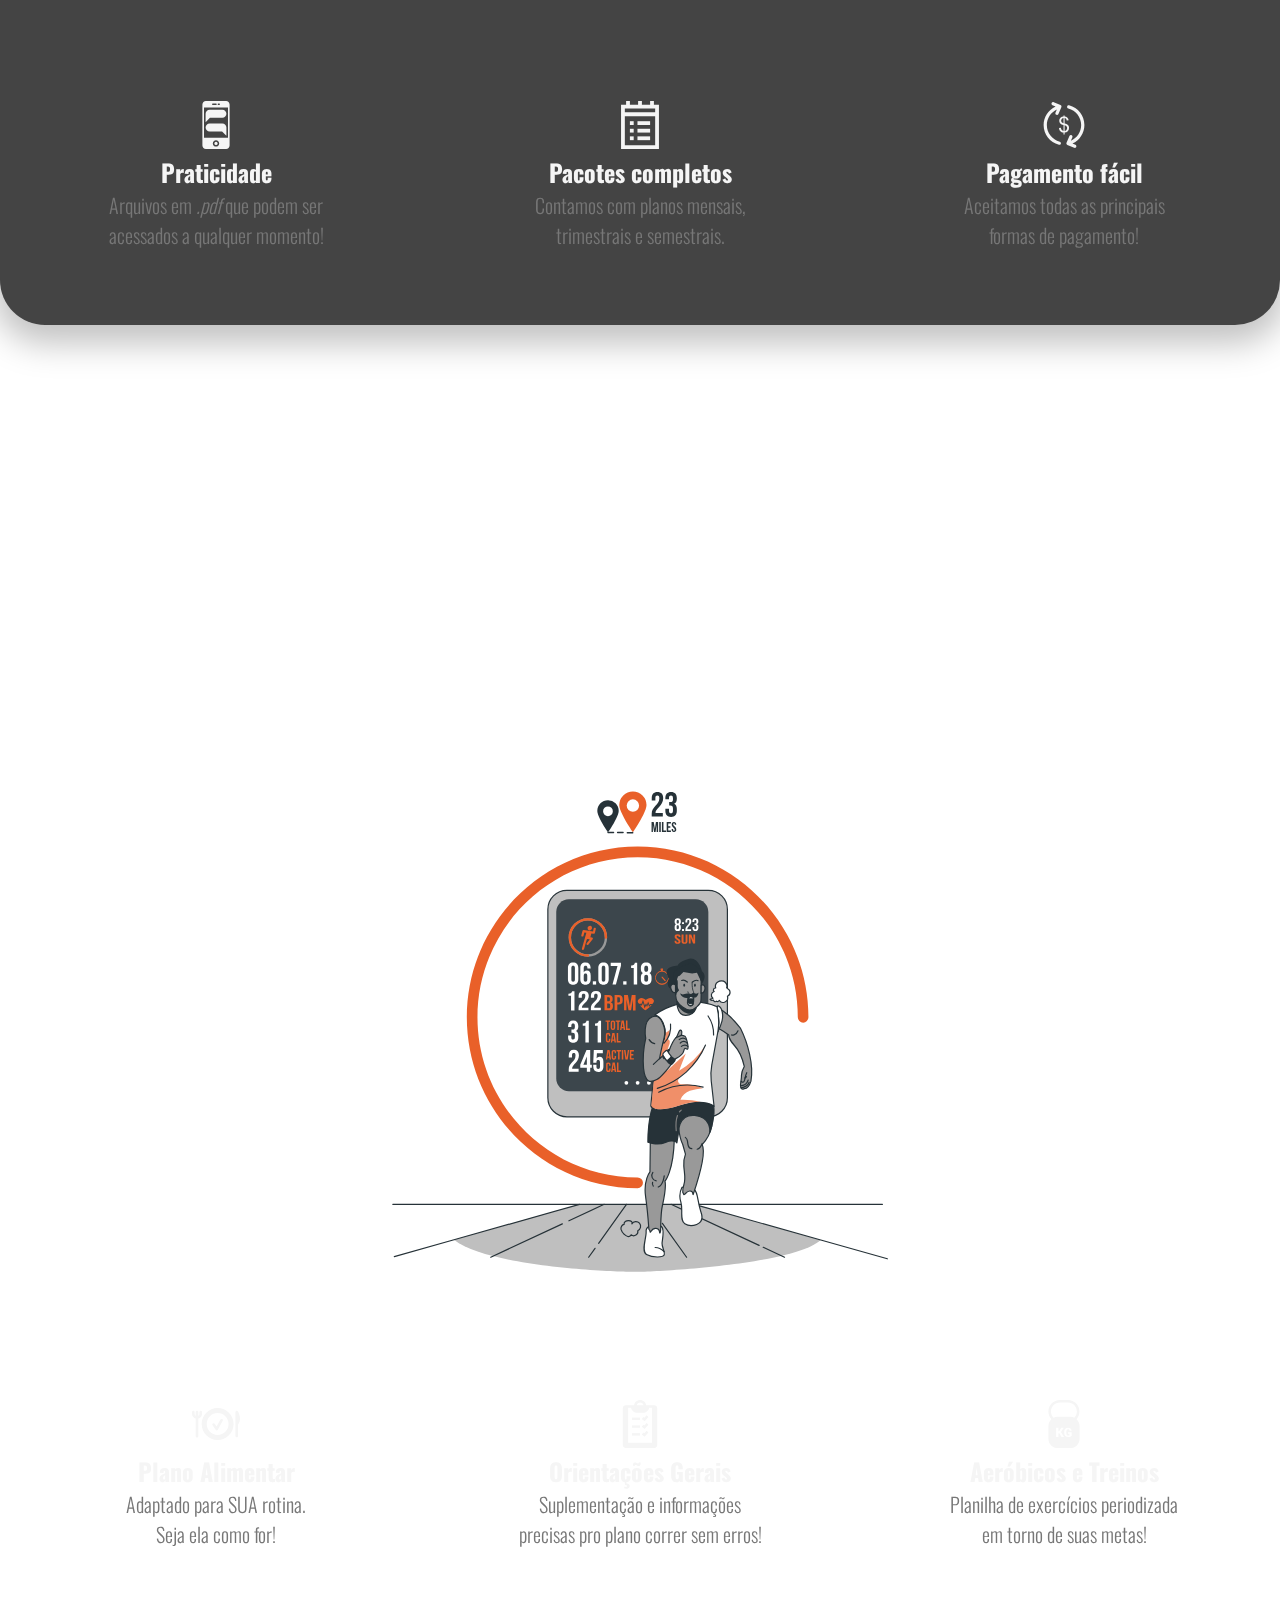
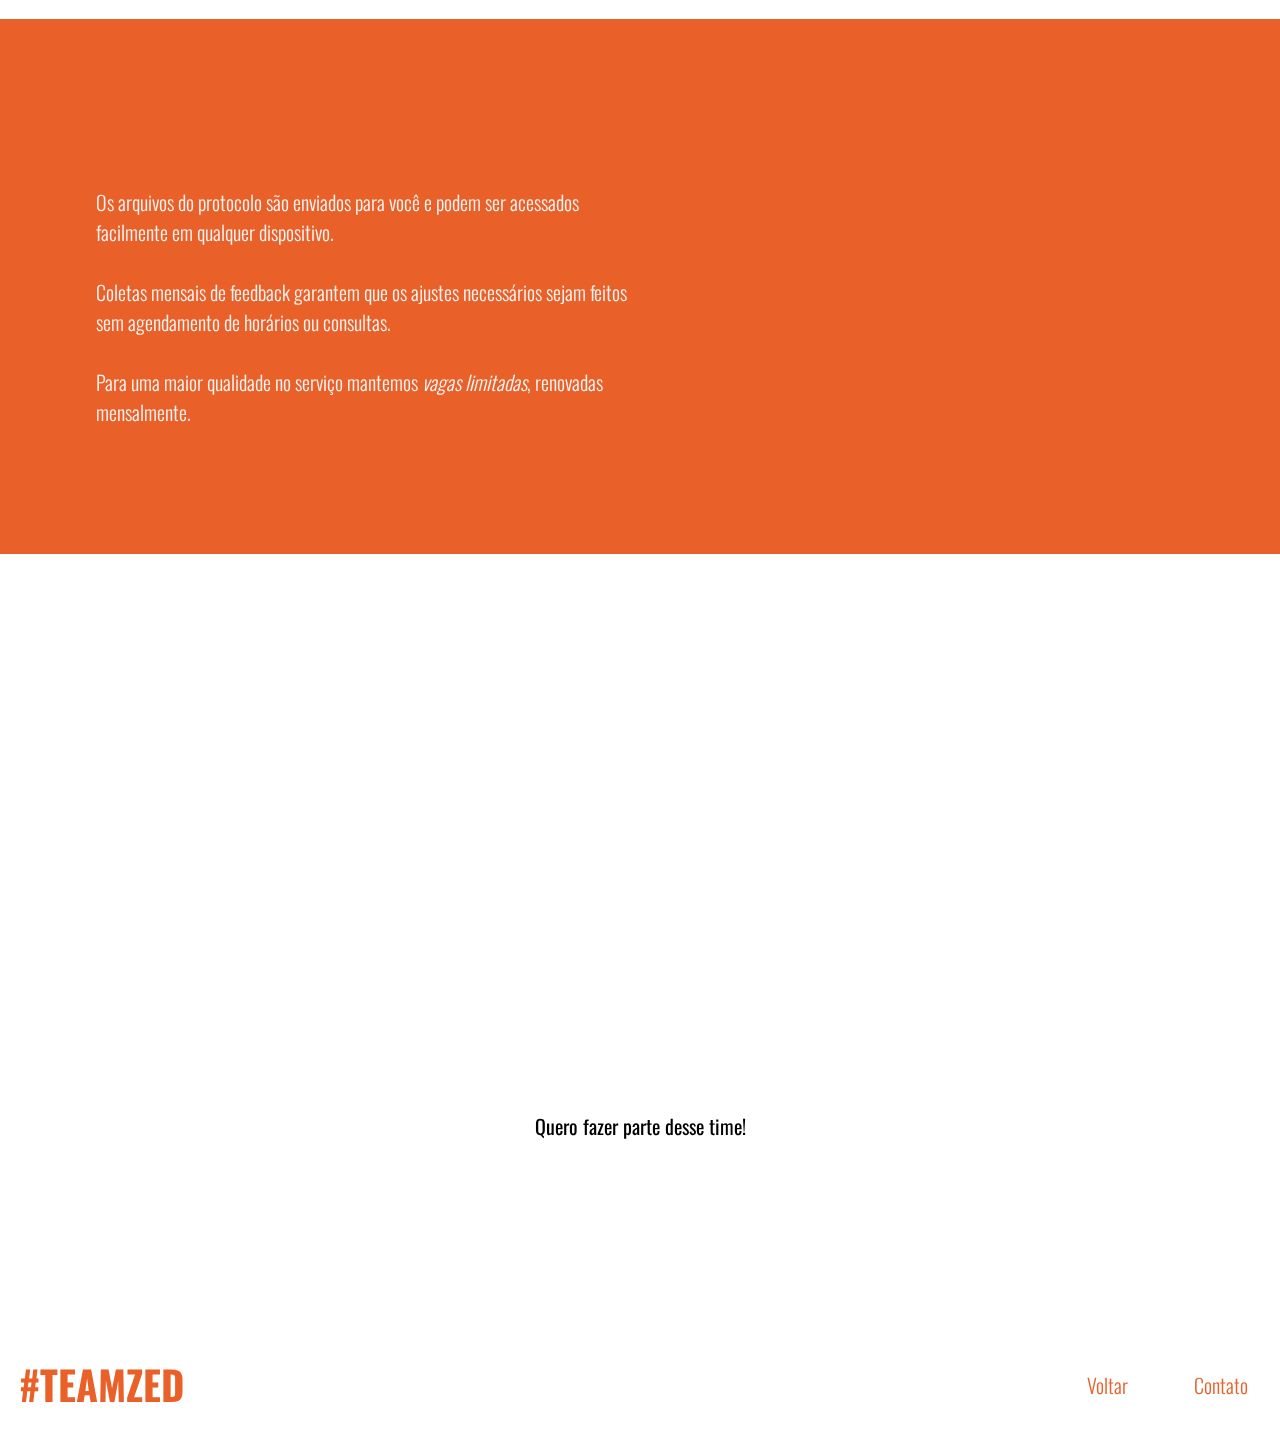
==== commit c797d9cc: "fix" ====
--- a/index.html
+++ b/index.html
@@ -3,7 +3,8 @@
   <head>
     <meta charset="UTF-8" />
     <meta http-equiv="X-UA-Compatible" content="IE=edge" />
-    <meta name="viewport" content="width=device-width, initial-scale=1.0" />
+    <meta name="viewport" content="width=device-width, height=device-height, initial-scale=1.0, 
+    maximum-scale=1.0, minimum-scale=1.0" />
     <title>Consultoria Esportiva: Team Zed</title>
     <link rel="icon" type="image/x-icon" href="src/images/favicon.ico">
     <link rel="stylesheet" href="src/css/style.css" />
@@ -107,7 +108,7 @@
             <img src="src/images/wagner.png" class="avatar-wagner" />
             <h3>Wagner Machado</h3>
             <div class="centerme">
-            <span>Treinos personalizados. Experiência e vivência no esporte!</span>
+            <span>Treinador com vivência no esporte!</span>
             </div>
             <br><button class="contato-info"><a href="#" data-modal=".myModal3"><span id="legenda">Contato</span></a></button>
           </div>
@@ -115,7 +116,7 @@
             <img src="src/images/edu.jpg" class="avatar-edu" />
             <h3>Eduardo Zaqueu</h3>
             <div class="centerme">
-            <span>Dieta fácil e acessível. Suplementação eficaz. Sem enrolação!</span>
+            <span>Nutrição fácil, acessível e sem enrolação!</span>
             </div>
             <br><button class="contato-info"><a href="#" data-modal=".myModal1"><span id="legenda">Contato</span></a></button>
           </div>
@@ -123,7 +124,7 @@
             <img src="src/images/deley.jpeg" class="avatar-van" />
             <h3>Vanderlei Moraes</h3>
             <div class="centerme">
-            <span>Pós-graduando em Hormonização, Nutrição e Treinamento Feminino.</span>
+            <span>Pós em Hormonização, Nutrição e Treinamento Feminino.</span>
             </div>
             <br><button class="contato-info"><a href="#" data-modal=".myModal2"><span id="legenda">Contato</span></a></button>
           </div>
--- a/src/css/style.css
+++ b/src/css/style.css
@@ -17,21 +17,21 @@
 }
 
 body {
-  min-width: 100vw;
-  min-height: 100h;
-  margin: 1rem auto;
+  height: 100%;
+  width: 100vw;
+  margin: 1rem 0;
+  overflow-y: overlay;
+  display: flex;
+  flex-direction: column;
+}
+
+html {
+  scroll-behavior: smooth;
   overflow-x: hidden;
-  overflow-y: overlay;
-  display: flex;
-  flex-direction: column;
 }
 
 button {
   cursor: pointer;
-}
-
-html {
-  scroll-behavior: smooth;
 }
 
 .bg {
@@ -40,10 +40,9 @@
   bottom: 0;
   left: 0;
   top: 0;
-  width: 100vw;
-  height: 100vh;
+  height: 100%;
+  width: 100vw;
   object-fit: cover;
-  overflow: hidden;
   z-index: -1;
   background: #222;
 }
--- a/src/css/mobile.css
+++ b/src/css/mobile.css
@@ -8,9 +8,6 @@
 }
 
 @media (max-width: 900px) {
-  html {
-    overflow-x: hidden;
-  }
 
   header {
     padding-top: 0.6rem;
@@ -119,9 +116,6 @@
 
 /* 500w --------------------------------------------------------------------------------------------------------------------------------*/
 @media (max-width: 500px) {
-  html {
-    overflow-x: hidden;
-  }
 
   header {
     position: fixed;
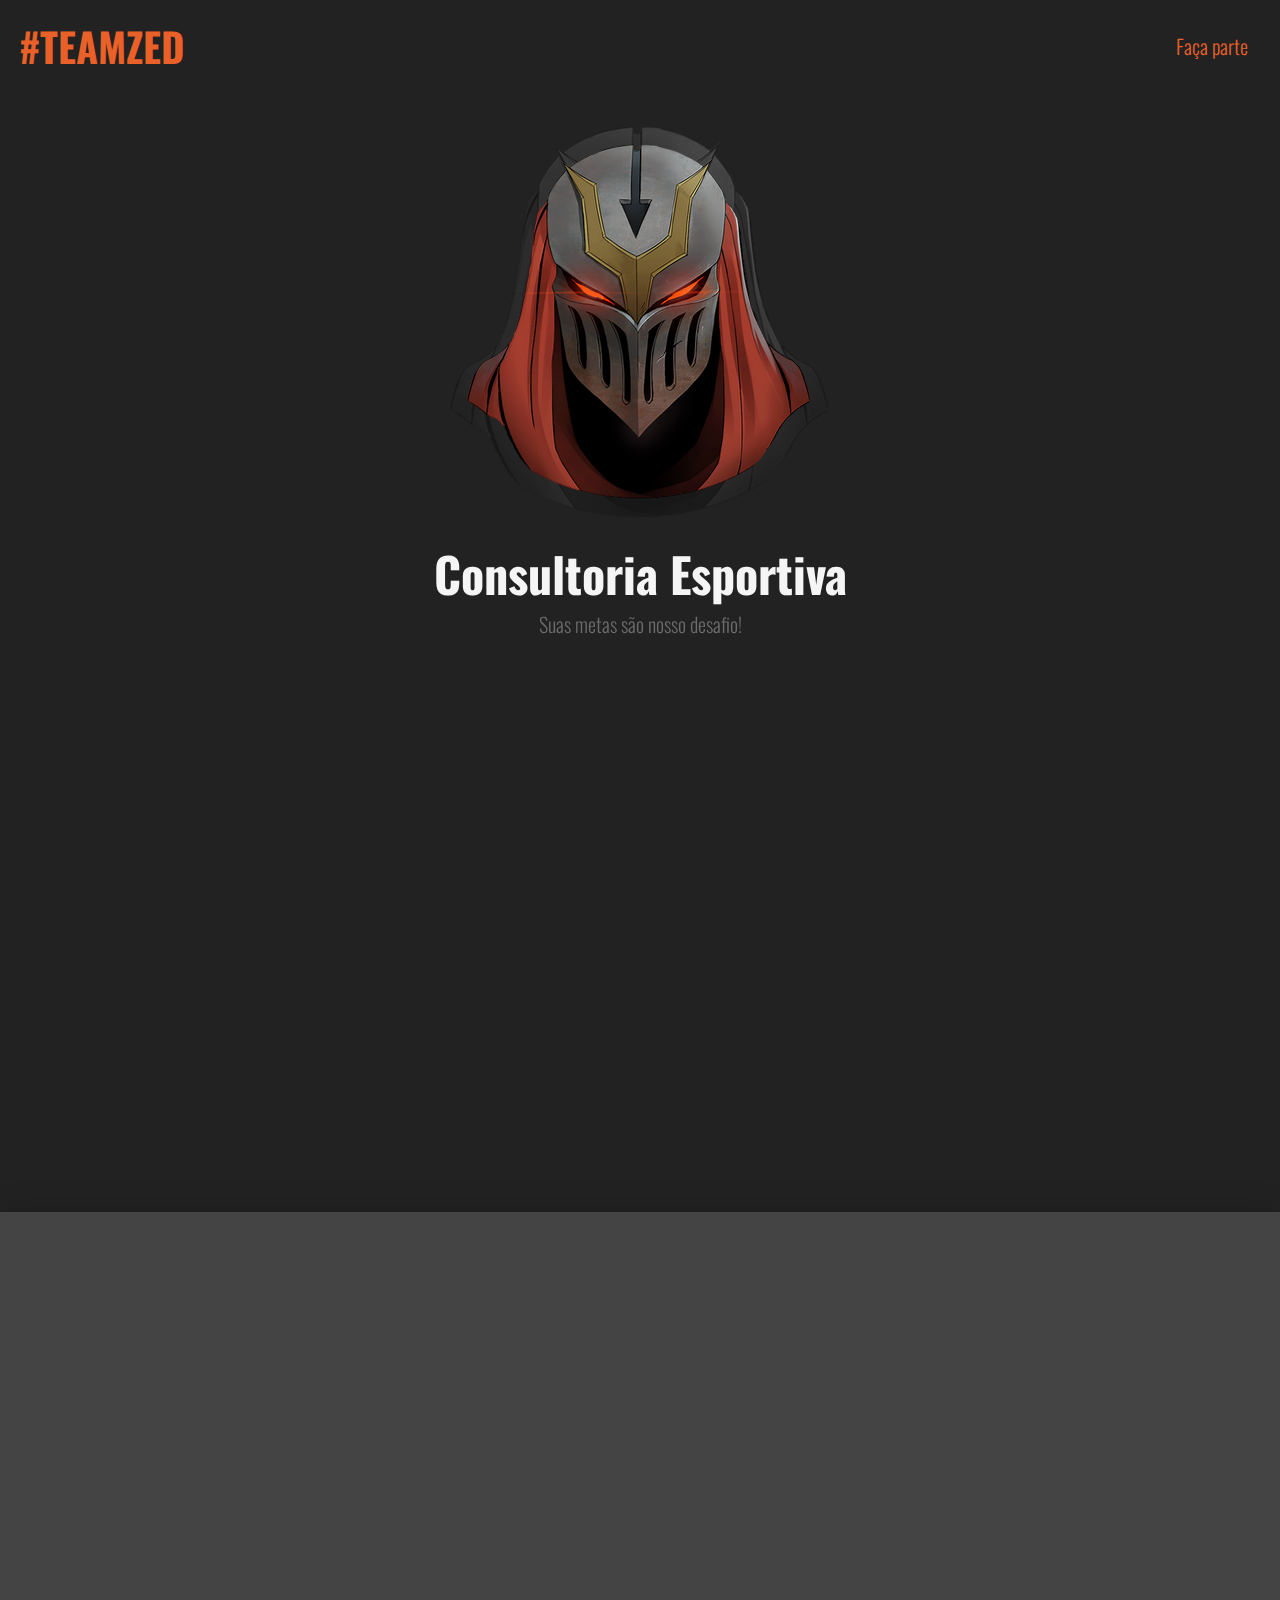
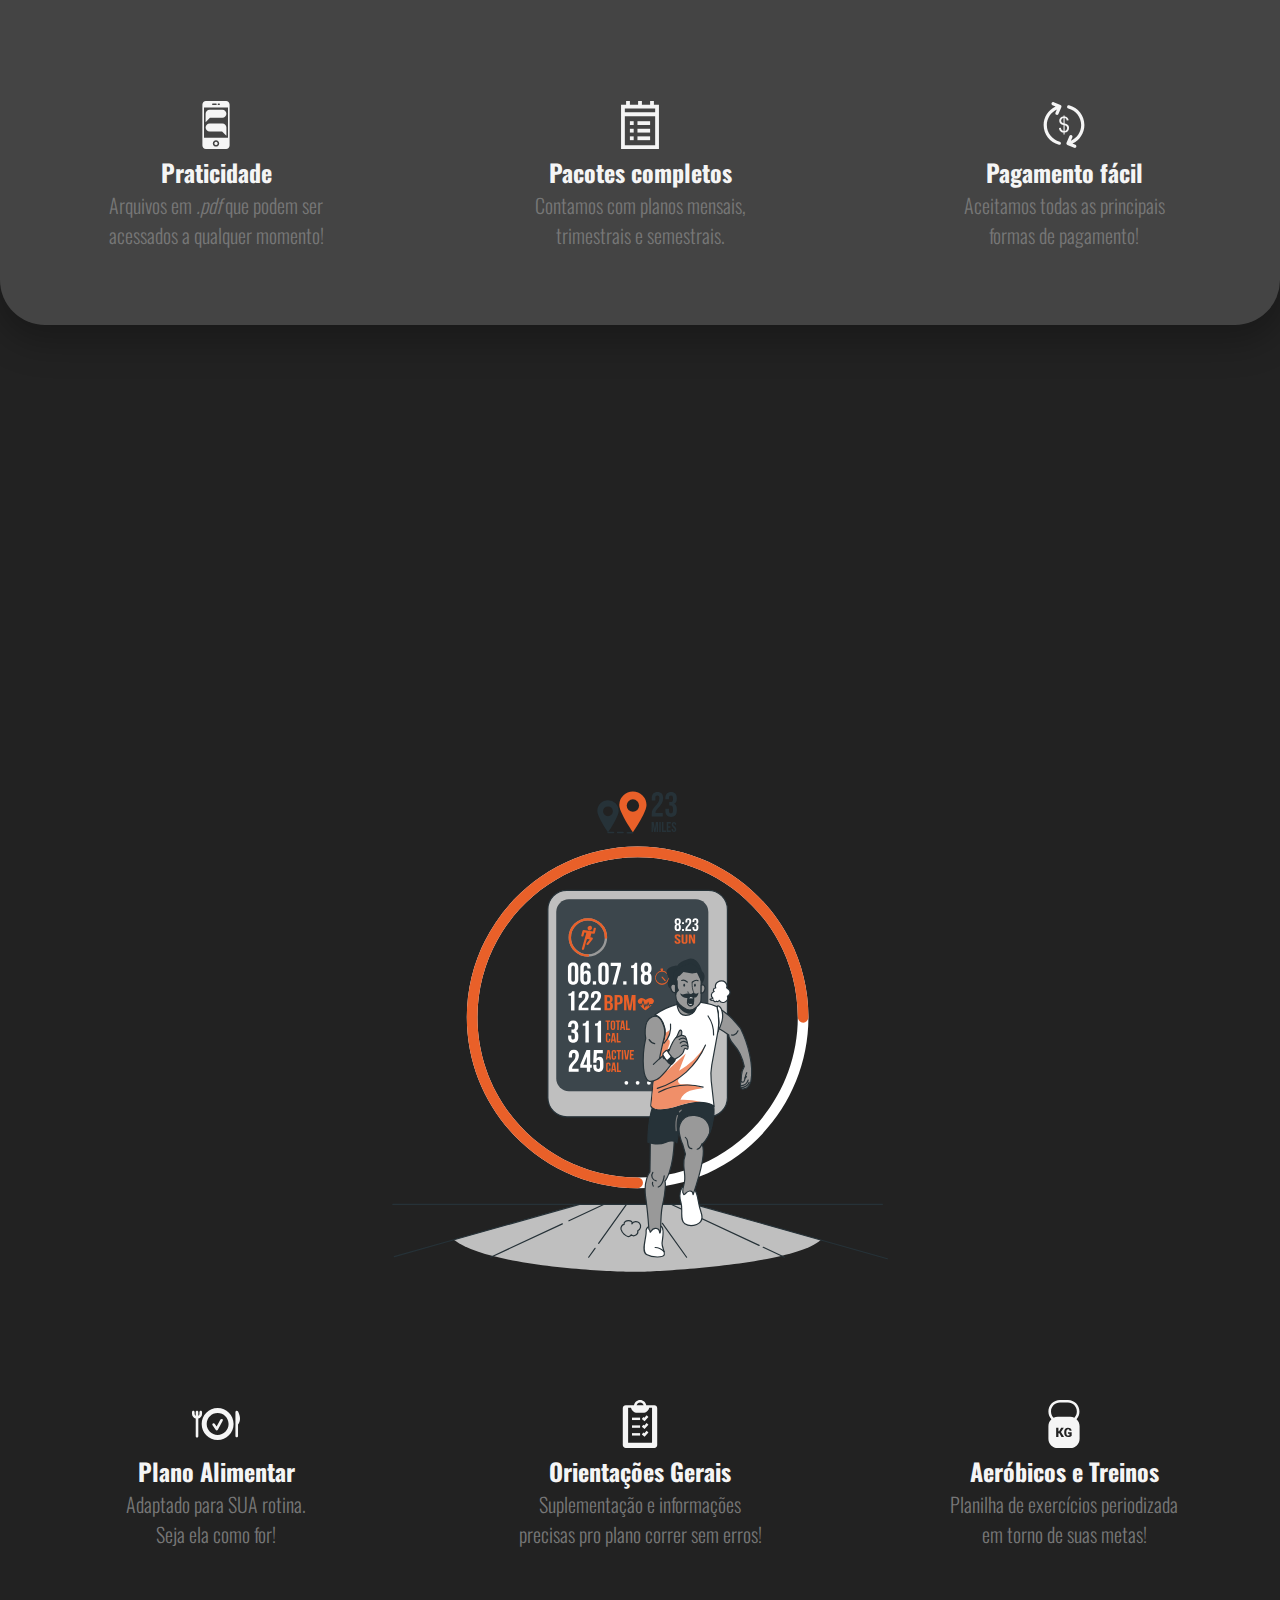
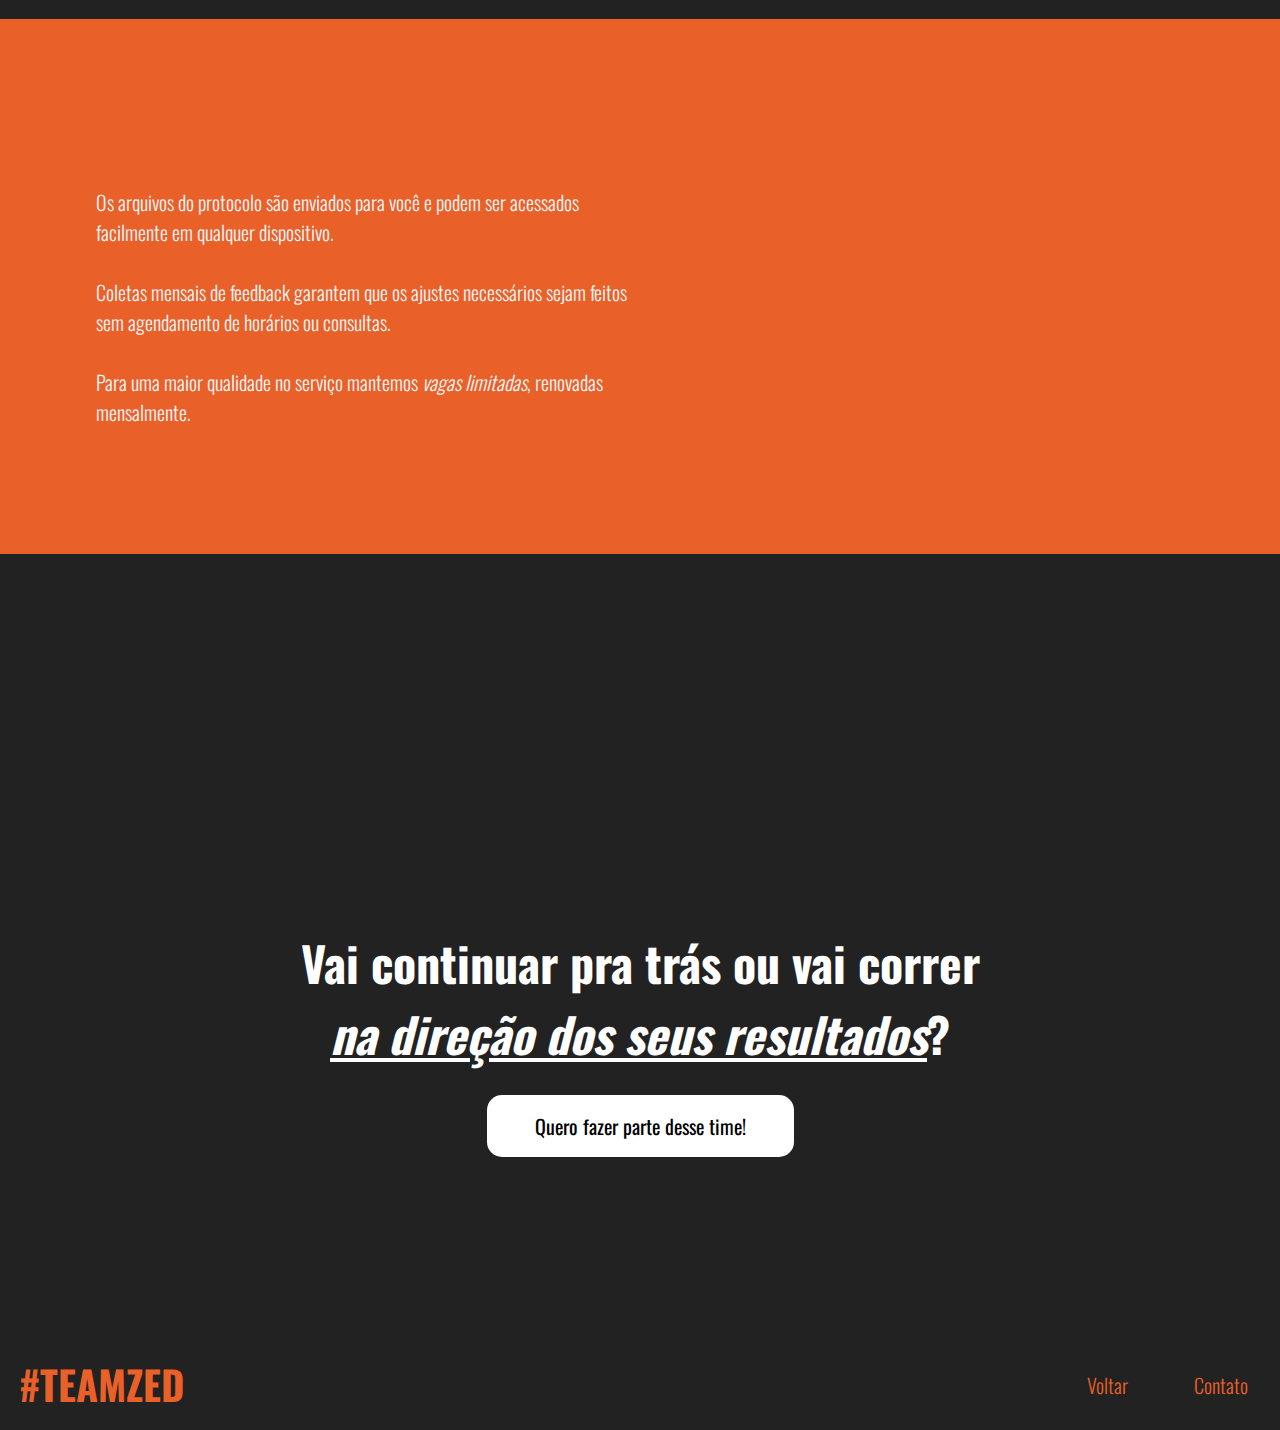
==== commit 9eb71163: "fix hang" ====
--- a/index.html
+++ b/index.html
@@ -59,7 +59,6 @@
   </div>
 </div>
 <!--landing-->
-<div class="bg"></div>
   <body>
     <a name="top"></a>
     <header>
--- a/src/css/style.css
+++ b/src/css/style.css
@@ -21,30 +21,18 @@
   width: 100vw;
   margin: 1rem 0;
   overflow-y: overlay;
-  display: flex;
-  flex-direction: column;
+  overflow-x: hidden;
+  display: flex;
+  flex-direction: column;
+  background: #222;
 }
 
 html {
   scroll-behavior: smooth;
-  overflow-x: hidden;
 }
 
 button {
   cursor: pointer;
-}
-
-.bg {
-  position: fixed;
-  right: 0;
-  bottom: 0;
-  left: 0;
-  top: 0;
-  height: 100%;
-  width: 100vw;
-  object-fit: cover;
-  z-index: -1;
-  background: #222;
 }
 
 .markup {
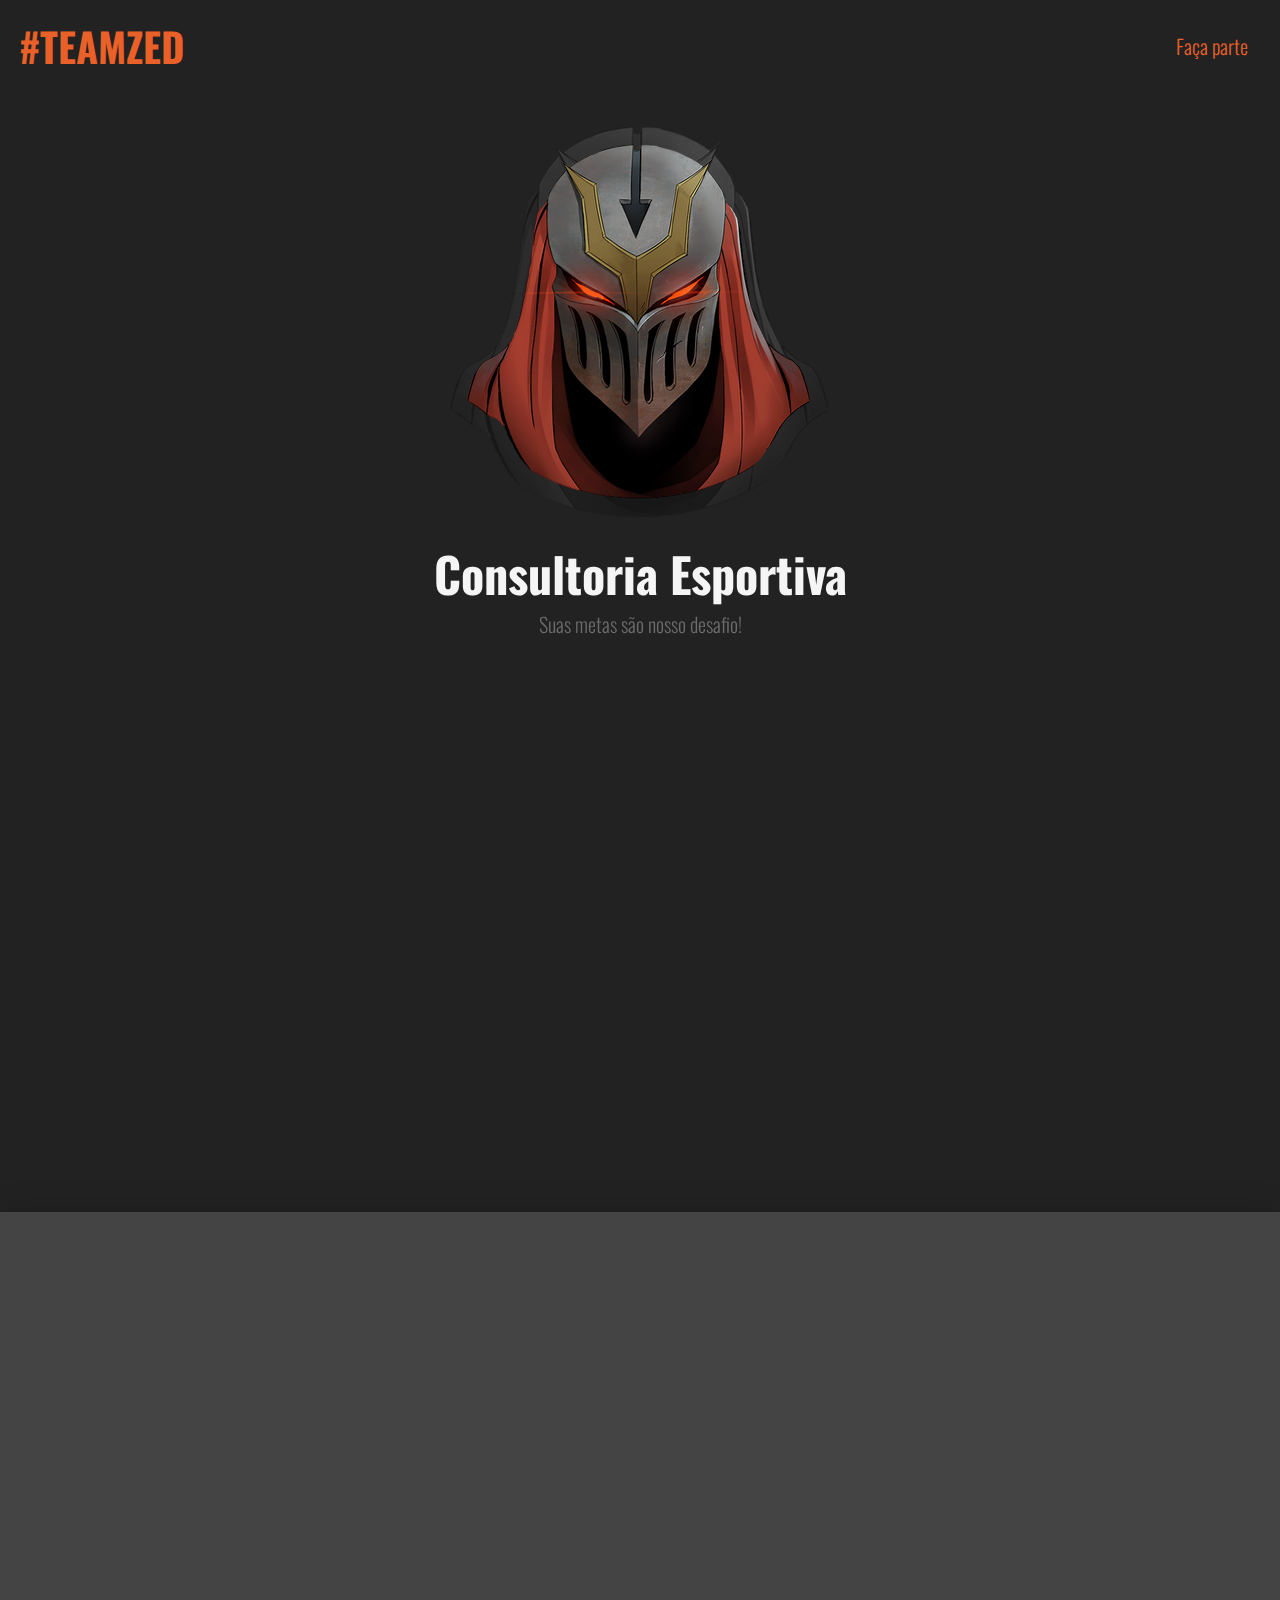
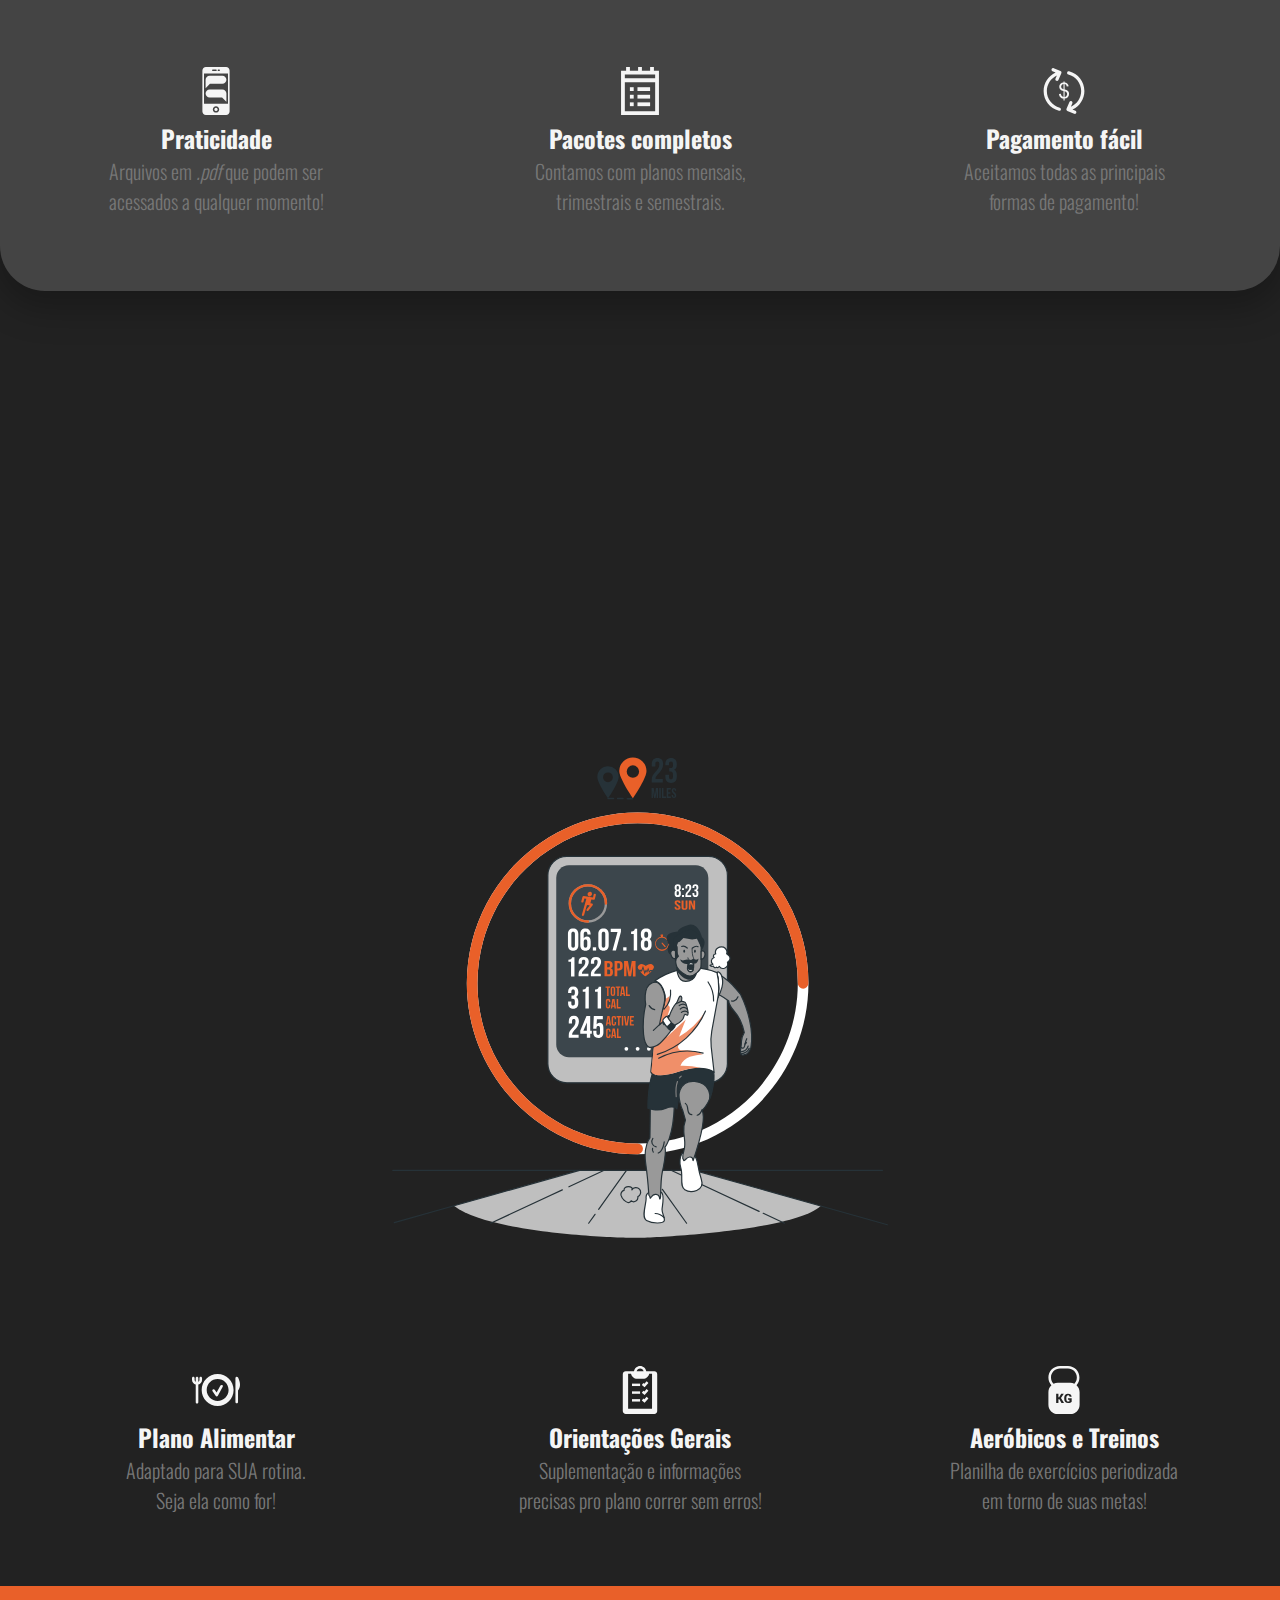
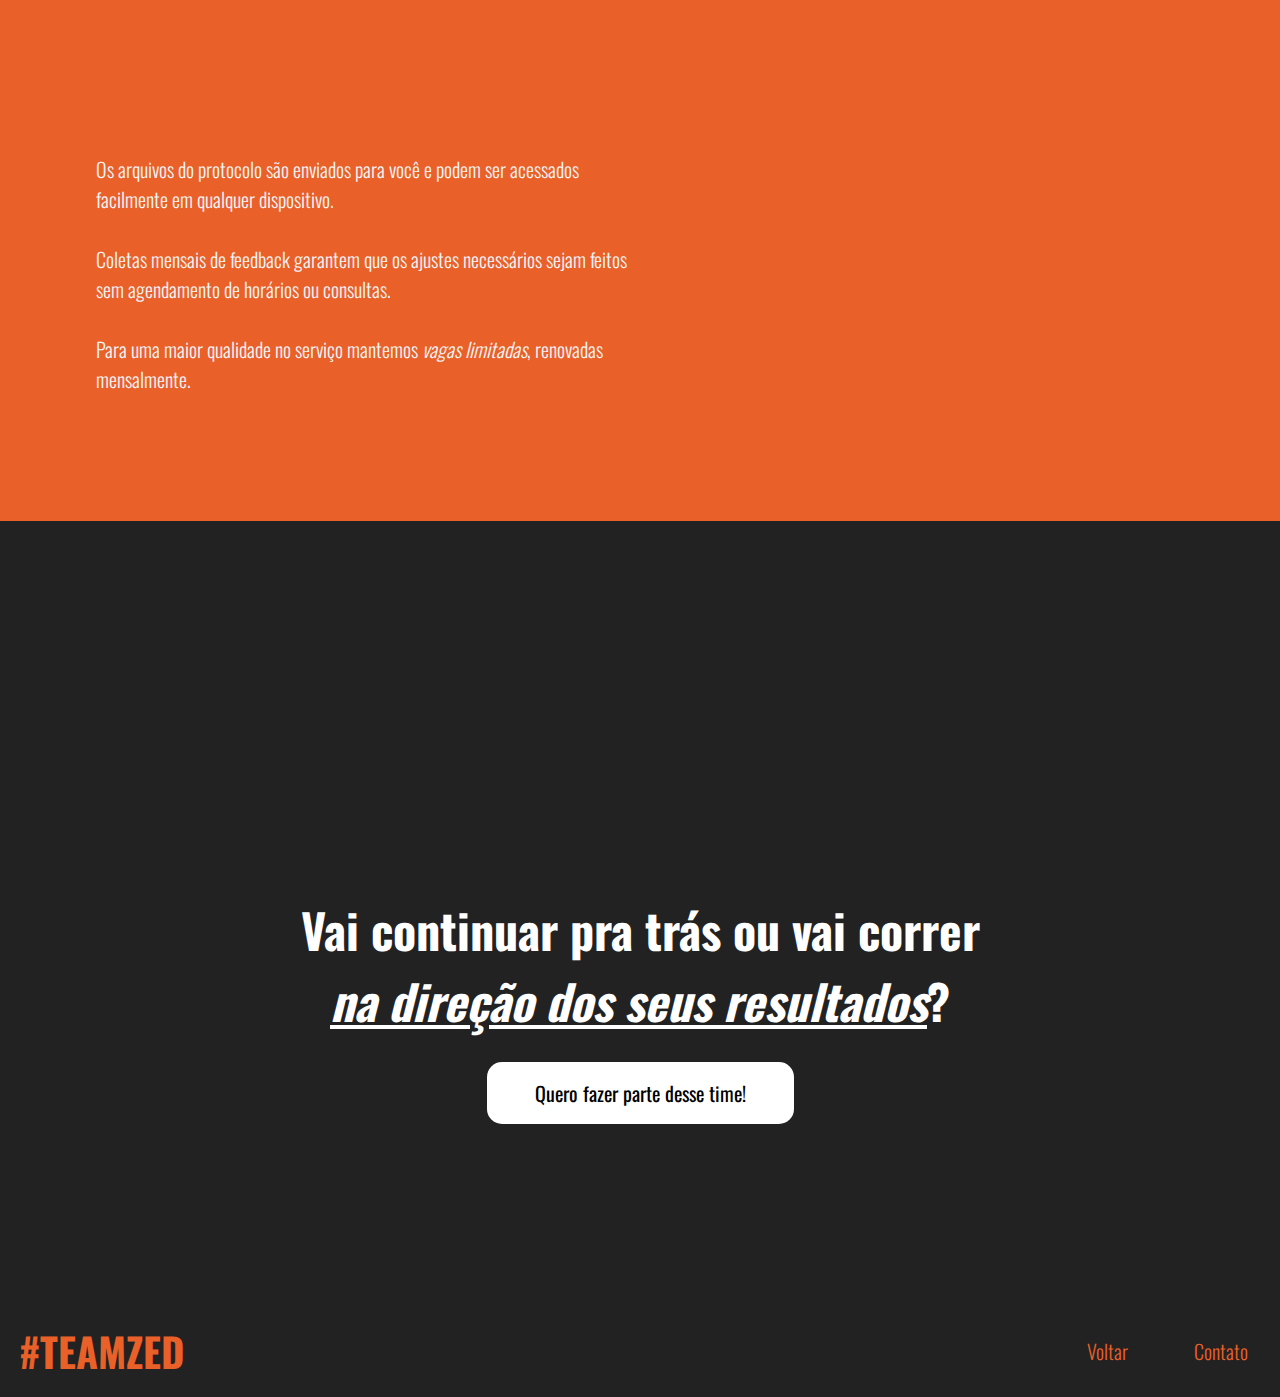
==== commit 4922853e: "links new page" ====
--- a/index.html
+++ b/index.html
@@ -107,25 +107,25 @@
             <img src="src/images/wagner.png" class="avatar-wagner" />
             <h3>Wagner Machado</h3>
             <div class="centerme">
-            <span>Treinador com vivência no esporte!</span>
+            <span>Treinador com vivência no esporte</span>
             </div>
-            <br><button class="contato-info"><a href="#" data-modal=".myModal3"><span id="legenda">Contato</span></a></button>
+            <button class="contato-info"><a href="#" data-modal=".myModal3"><span id="legenda">Contato</span></a></button>
           </div>
           <div class="coach">
             <img src="src/images/edu.jpg" class="avatar-edu" />
             <h3>Eduardo Zaqueu</h3>
             <div class="centerme">
-            <span>Nutrição fácil, acessível e sem enrolação!</span>
+            <span>Nutrição fácil, acessível e sem enrolação</span>
             </div>
-            <br><button class="contato-info"><a href="#" data-modal=".myModal1"><span id="legenda">Contato</span></a></button>
+            <button class="contato-info"><a href="#" data-modal=".myModal1"><span id="legenda">Contato</span></a></button>
           </div>
           <div class="coach">
             <img src="src/images/deley.jpeg" class="avatar-van" />
             <h3>Vanderlei Moraes</h3>
             <div class="centerme">
-            <span>Pós em Hormonização, Nutrição e Treinamento Feminino.</span>
+            <span>Hormonização, Nutrição e Treinamento Feminino</span>
             </div>
-            <br><button class="contato-info"><a href="#" data-modal=".myModal2"><span id="legenda">Contato</span></a></button>
+            <button class="contato-info"><a href="#" data-modal=".myModal2"><span id="legenda">Contato</span></a></button>
           </div>
         </div>
         <div class="cards-box">
--- a/src/css/style.css
+++ b/src/css/style.css
@@ -19,6 +19,7 @@
 body {
   height: 100%;
   width: 100vw;
+  max-width: 100vw;
   margin: 1rem 0;
   overflow-y: overlay;
   overflow-x: hidden;
@@ -246,12 +247,12 @@
 .coach span {
   color: #777777;
   width: 100vw;
-  padding: 0 1.5rem;
+  padding: 0 1rem;
 }
 
 .avatar-van, .avatar-edu, .avatar-wagner {
-  height: 15.5rem;
-  width: 15.5rem;
+  height: 14.5rem;
+  width: 14.5rem;
   transition: 0.4s;
   border-radius: 10px;
   box-shadow:  5px 5px 0px #e96029,  /*right*/
@@ -269,8 +270,8 @@
   background-color: #e96029;
   border-color: transparent;
   border-radius: 10px;
-  padding: 0.3rem 0.6rem;
-  margin: 0.3rem 0;
+  padding: 0 2px;
+  margin: .8rem 0;
   transition: 0.3s;
 }
 
